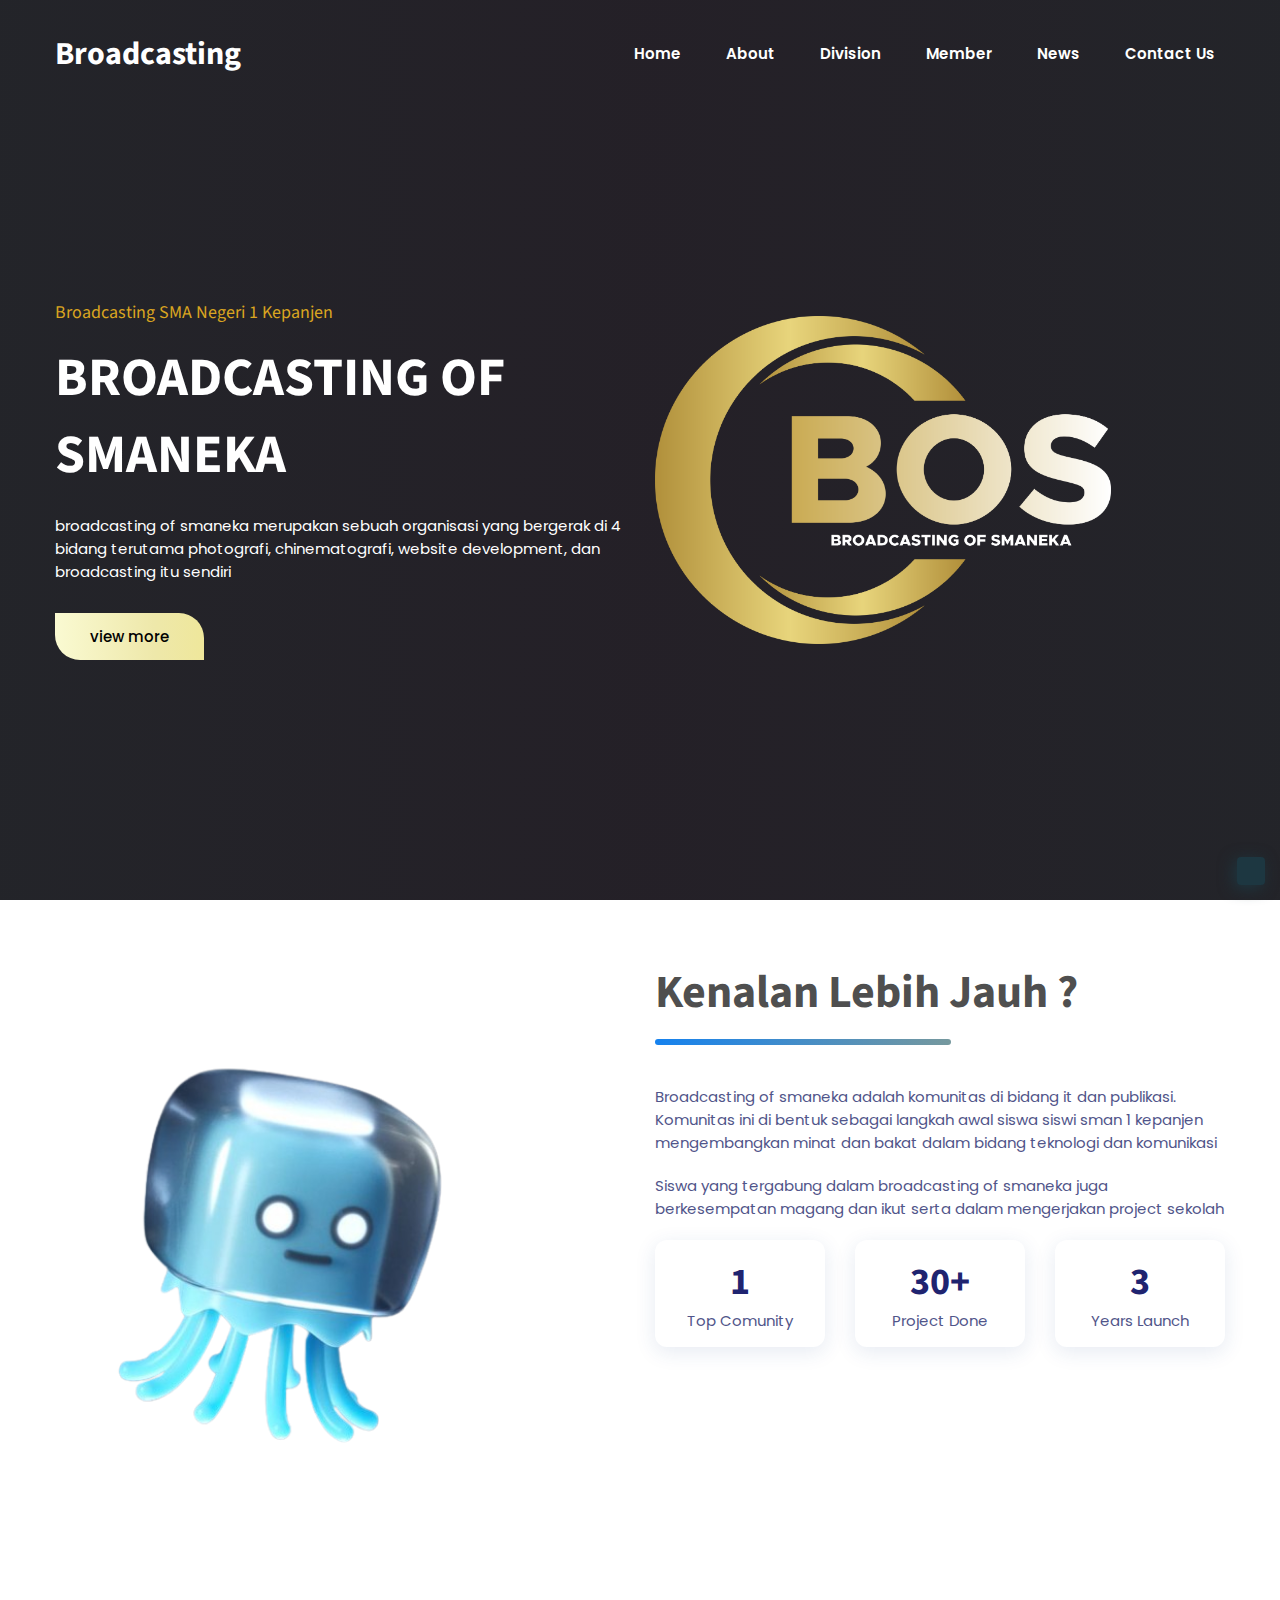
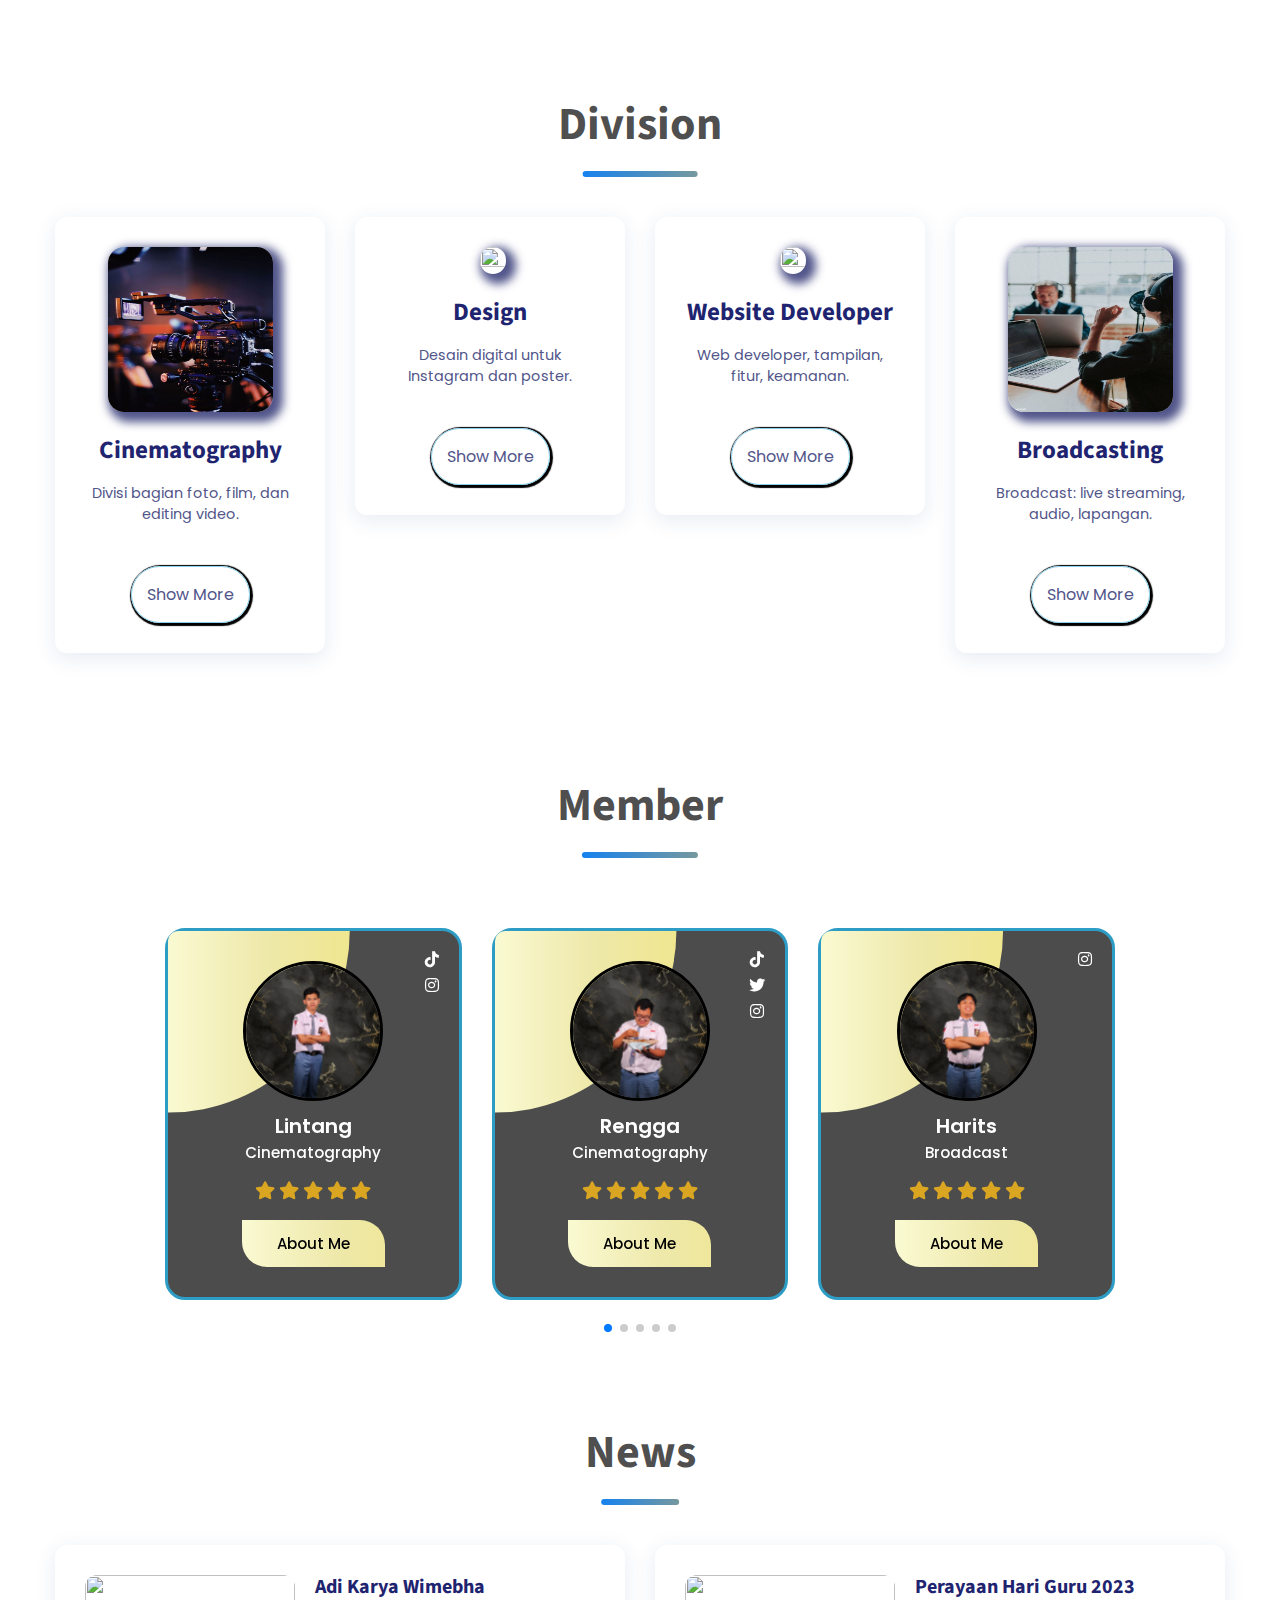
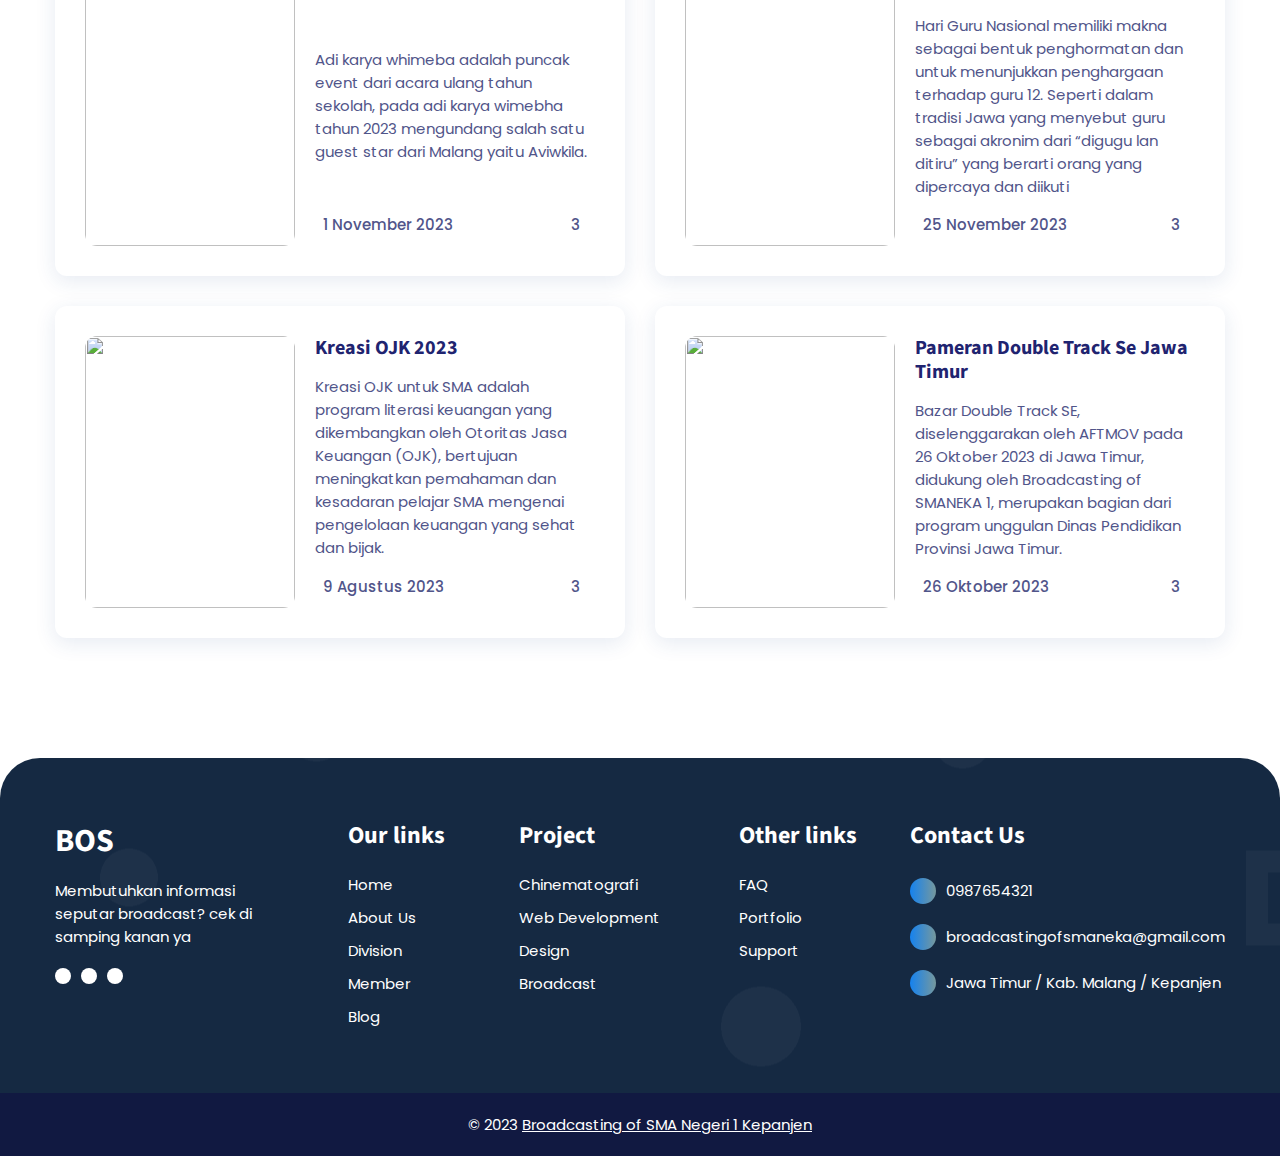
==== index.html @ 5eebb1da "Add files via upload" ====
<!DOCTYPE html>
<html lang="en">

<head>
  <meta charset="UTF-8">
  <meta http-equiv="X-UA-Compatible" content="IE=edge">
  <meta name="viewport" content="width=device-width, initial-scale=1.0">
  <title>Broadcasting of smaneka</title>

  <!-- 
    - favicon
  -->
  <link rel="shortcut icon" href="./favicon.svg" type="image/svg+xml">

  <!-- 
    - custom css link
  -->
  <link rel="stylesheet" href="./assets/css/swiper-bundle.min.css">
  <link rel="stylesheet" href="./assets/css/style.css">
  <!-- <link rel="stylesheet" href="./assets/css/slide.css"> -->
  <link
    rel="stylesheet"
    href="https://cdn.jsdelivr.net/npm/swiper@11/swiper-bundle.min.css"
  />
  <link rel="stylesheet" href="https://unicons.iconscout.com/release/v3.0.6/css/line.css">
  

  <!-- 
    - google font link
  -->
  <link rel="preconnect" href="https://fonts.googleapis.com">
  <link rel="preconnect" href="https://fonts.gstatic.com" crossorigin>
  <link
    href="https://fonts.googleapis.com/css2?family=Poppins:wght@400;500;600&family=Source+Sans+Pro:wght@600;700&display=swap"
    rel="stylesheet">
    <script
    src="https://kit.fontawesome.com/64d58efce2.js"
    crossorigin="anonymous"
  ></script>
  
  <!-- 
    iocn tap links 
  -->

  <link rel="icon" href="./img/boslogo.png">

  <!-- 
    custom links
   -->

   <link rel="stylesheet" href="https://cdnjs.cloudflare.com/ajax/libs/font-awesome/6.2.0/css/all.min.css">
   <link href="https://cdnjs.cloudflare.com/a$ax/libs/materialize/l.@.@/css/materialize.min.css">
   <link rel="stylesheet" href="https://cdn.jsdelivr.net/npm/swiper@11/swiper-bundle.min.css" />
</head>

<body id="top">

  <!-- 
    - #HEADER
  -->

  <header class="header" data-header>
    <div class="container">

      <div class="overlay" data-overlay></div>

      <a href="#">
        <h1 class="logo">Broadcasting</h1>
      </a>

      <nav class="navbar" data-navbar>

        <div class="navbar-top">
          <a href="#" class="logo">BOS</a>

          <button class="nav-close-btn" aria-label="Close Menu" data-nav-close-btn>
            <ion-icon name="close-outline"></ion-icon>
          </button>
        </div>

        <ul class="navbar-list">

          <li class="navbar-item">
            <a href="#home" class="navbar-link" data-navbar-link>Home</a>
          </li>

          <li class="navbar-item">
            <a href="#about" class="navbar-link" data-navbar-link>About</a>
          </li>

          <li class="navbar-item">
            <a href="#services" class="navbar-link" data-navbar-link>Division</a>
          </li>

          <li class="navbar-item">
            <a href="#features" class="navbar-link" data-navbar-link>Member</a>
          </li>

          <li class="navbar-item">
            <a href="#blog" class="navbar-link" data-navbar-link>News</a>
          </li>

          <li class="navbar-item">
            <a href="./Contactformtoemail.html" class="navbar-link" data-navbar-link>Contact Us</a>
          </li>

        </ul>

      </nav>

      <!-- <a href="#" class="btn">
        <ion-icon name="chevron-forward-outline" aria-hidden="true"></ion-icon>

        <span>Get A Quote</span>
      </a> -->

      <button class="nav-open-btn" aria-label="Open Menu" data-nav-open-btn>
        <ion-icon name="menu-outline"></ion-icon>
      </button>

    </div>
  </header>





  <main>
    <article>

      <!-- 
        - #HERO
      -->

      <section class="hero" id="home">
        <div class="container">

          <div class="hero-content">

            <p class="hero-subtitle">Broadcasting SMA Negeri 1 Kepanjen</p>

            <h2 class="h2 hero-title">BROADCASTING OF SMANEKA</h2>

            <p class="hero-text">
              broadcasting of smaneka merupakan sebuah organisasi yang bergerak di 4 bidang terutama photografi, chinematografi, website development, dan broadcasting itu sendiri
            </p>

            <button class="btn" onclick="window.location.href='//www.instagram.com/broadcastingofsmaneka'">view more</button>

          </div>

          <figure class="hero-banner">
            <img src="./img/boslogo.png" width="694" height="529" loading="lazy" alt="hero-banner"
              class="w-100 banner-animation">
          </figure>

        </div>
      </section>





      <!-- 
        - #ABOUT
      -->

      <section class="section about" id="about">
        <div class="container">

          <figure class="about-banner">
            <img src="./img/footageabout1.png" width="700" height="532" loading="lazy" alt="about banner"
              class="w-100 banner-animation">
          </figure>

          <div class="about-content">

            <h2 class="h2 section-title underline">Kenalan Lebih Jauh ?</h2>

            <p class="about-text">
              Broadcasting of smaneka adalah komunitas di bidang it dan publikasi. Komunitas ini di bentuk sebagai langkah awal siswa siswi sman 1 kepanjen mengembangkan minat dan bakat dalam bidang teknologi dan komunikasi
            </p>

            <p class="about-text">
              Siswa yang tergabung dalam broadcasting of smaneka juga berkesempatan magang dan ikut serta dalam mengerjakan project sekolah
            </p>

            <ul class="stats-list">

              <li class="stats-card">
                <p class="h3 stats-title">1</p>

                <p class="stats-text">Top Comunity</p>
              </li>

              <li class="stats-card">
                <p class="h3 stats-title">30+</p>

                <p class="stats-text">Project Done</p>
              </li>

              <li class="stats-card">
                <p class="h3 stats-title">3</p>

                <p class="stats-text">Years Launch</p>
              </li>

            </ul>

          </div>

        </div>
      </section>





      <!-- 
        - #SERVICE
      -->

      <section class="section service" id="services">
        <div class="container">

          <h2 class="h2 section-title underline">Division</h2>

          <ul class="service-list">

            <li>
              <div class="service-card">

                <div class="card-icon hide-icon">
                  <img src="./img/c.jpg">
                </div>

                <h3 class="h3 title">Cinematography</h3>

                <p class="text">
                  
                  Divisi bagian foto, film, dan editing video. <br><br>

                </p>

                <!-- <button class="card-btn" aria-label="Show More">
                  <ion-icon name="chevron-forward-outline"></ion-icon>
                </button> -->
                <label class="card-btn" for="modal-1" >
                  Show More
                </label>

                <input class="modal-state" id="modal-1" type="checkbox" />
                <div class="modal">
                  <label class="modal__bg" for="modal-1"></label>
                  <div class="modal__inner">
                    <label class="modal__close" for="modal-1"></label>
                    <h2>Divisi Cinematography</h2>
                    <p>
                      <img src="img/cinema1.jpeg" alt="">
                    </p>
                    <p>
                      Cinematografi adalah ilmu terapan yang membahas tentang teknik menangkap gambar dan sekaligus menggabung-gabungkan gambar tersebut sehingga menjadi rangkaian gambar yang memililki kemampuan menyampaikan ide dan cerita
                    </p>
                    <!-- <a class="ripiw" href="https://www.youtube.com/@sman1kepanjen">Preview</a> -->
                  </div>
                </div>

              </div>
            </li>

            <li>
              <div class="service-card">

                <div class="card-icon">
                  <img src="./img/po].jpg">
                </div>

                <h3 class="h3 title">Design</h3>

                <p class="text">
                  
                  Desain digital untuk Instagram dan poster. <br><br>

                </p>

                <!-- <button class="card-btn" aria-label="Show More">
                  <ion-icon name="chevron-forward-outline"></ion-icon>
                </button> -->
                <label class="card-btn" for="modal-2" >
                  Show More
                </label>

                <input class="modal-state" id="modal-2" type="checkbox" />
                <div class="modal">
                  <label class="modal__bg" for="modal-2"></label>
                  <div class="modal__inner">
                    <label class="modal__close" for="modal-2"></label>
                    <h2>Divisi Design</h2>
                    <p>
                      <img src="img/design1.jpeg" alt=""> <br>
                      <b>TENTANG DIVISI</b> <br><br>
                      desainer grafis adalah seorang profesional yang menciptakan karya visual seperti ilustrasi, tipografi, fotografi, atau motion. Karya visual tersebut diciptakan untuk tujuan media promosi dan penerbitan, dalam hal ini ditayangkan secara digital. Seorang desainer yang bekerja membuat grafis harus mampu menciptakan konsep visual. Konsep visual yang dihasilkan harus berisi ide-ide berkaitan dengan inspirasi dan informasi pesan lewat seni visual. Ide tersebut diaplikasikan melalui gambar, tulisan, grafis, serta ilustrasi.
                      <!-- <a class="ripiw" href="https://www.instagram.com/smanegeri1kepanjen/">Preview</a> -->
                    </p>
                                         
                  </div>

              </div>
            </li>

            <li>
              <div class="service-card">

                <div class="card-icon">
                  <img src="./img/w.jpg">
                </div>

                <h3 class="h3 title">Website Developer</h3>

                <p class="text">
                  
                  Web developer, tampilan, fitur, keamanan. <br><br>
                </p>

                <!-- <button class="card-btn" aria-label="Show More">
                  <ion-icon name="chevron-forward-outline"></ion-icon>
                </button> -->
                <label class="card-btn" for="modal-3" >
                  Show More
                </label>

                <input class="modal-state" id="modal-3" type="checkbox" />
                <div class="modal">
                  <label class="modal__bg" for="modal-3"></label>
                  <div class="modal__inner">
                    <label class="modal__close" for="modal-3"></label>
                    <h2>Dvisi Website Developer</h2>
                    <p>
                      <img src="img/portogw1.png" alt="">
                      <h4>Website Pendidikan Siwa</h4>
                      Inovasi dalam kegiatan lintas minat dan bakat siswa
                    </p> <br><br><br><br><br><br><br><br><br><br><br><br> <br>
                    <p>
                      <img src="img/portogw2.png" alt="">
                      <h4>Biotech Geneloom Website</h4>
                      Inovasi kegiatan belajar biologi dalam mengetahui DNA dan RNA
                    </p> <br><br><br><br><br><br><br><br><br><br> <br><br><br>
                    <p>
                      <img src="img/portogw4.png" alt="">
                      <h4>BICHA Aplication</h4>
                      Bhineka Indonesia's Culture inovasi pengenalan sejarah indonesia dalam permainan puzzle
                    </p>
                  </div>
              </div>
            </li>

            <li>
              <div class="service-card">

                <div class="card-icon">
                  <img src="./img/b.jpg">
                </div>

                <h3 class="h3 title">Broadcasting</h3>

                <p class="text">
                  
               
                Broadcast: live streaming, audio, lapangan. <br><br>
                </p>

                <!-- <button class="card-btn" aria-label="Show More">
                  <ion-icon name="chevron-forward-outline"></ion-icon>
                </button> -->
                <label class="card-btn" for="modal-4" >
                  Show More
                </label>

                <input class="modal-state" id="modal-4" type="checkbox" />
                <div class="modal">
                  <label class="modal__bg" for="modal-4"></label>
                  <div class="modal__inner">
                    <label class="modal__close" for="modal-4"></label>
                    <h2>Potcast</h2>
                    <p>
                      <img src="img/potcast1.jpeg" alt="">
                    </p>
                    <p> <br><br> <br><br><br><br><br><br><br><br><br><br> <br><br><br><br><br><br>
                      <b>Broadcast Potcast</b> <br><br>
                      Podcast merupakan salah satu media konten yang banyak mendapat perhatian masyarakat. Sebab terkesan lebih fleksibel dan intens apabila dibandingkan dengan siaran radio pada umumnya. Istilah podcast pertama kali diajukan oleh seorang jurnalis The Guardian, Ben Hammersley, di tahun 2004. Kata podcast sendiri memiliki arti kepanjangan yakni play on demand dan broadcast.
                      
                    </p>
                    <!-- <a class="ripiw" href="https://www.youtube.com/@sman1kepanjen">Preview</a> -->
                  </div>
              </div>
            </li>

          </ul>

        </div>
      </section>





      <!-- 
        - #FEATURES
      -->

      <section class="section features" id="features">

        <div class="containerr">

          <h2 class="h2 section-title underline">Member</h2>

          <div class="swiper mySwiper container">
            <div class="swiper-wrapper content">
              <div class="swiper-slide card">
                <div class="card-content">
                  <div class="image">
                    <img src="./img/1.png" alt="">
                  </div>
                  <div class="social-media">
                    <a href="https://www.tiktok.com/@itslintunggg" class="fa-brands fa-tiktok"></a>
                    <!-- <a href="" class="fa-brands fa-twitter"></a> -->
                    <a href="https://www.instagram.com/lintang.fauzayudha/" class="fa-brands fa-instagram"></a>
                  </div>
                  <div class="name-profession">
                    <span class="name">Lintang</span>
                    <span class="profession">Cinematography</span>
                  </div>
                  <div class="rating">
                    <i class="fa-solid fa-star"></i>
                    <i class="fa-solid fa-star"></i>
                    <i class="fa-solid fa-star"></i>
                    <i class="fa-solid fa-star"></i>
                    <i class="fa-solid fa-star"></i>
                  </div>
                  <div class="button">
                    <button class="aboutMe">About Me</button>
                    <!-- <button class="hireMe">Hire Me</button> -->
                  </div>
                </div>
              </div>
              <div class="swiper-slide card">
                <div class="card-content">
                  <div class="image">
                    <img src="./img/2.png" alt="">
                  </div>
                  <div class="social-media">
                    <a href="https://www.tiktok.com/@royy.atmajaa" class="fa-brands fa-tiktok"></a>
                    <a href="https://twitter.com/29Atmaja" class="fa-brands fa-twitter"></a>
                    <a href="https://www.instagram.com/royy.atmajaa/" class="fa-brands fa-instagram"></a>
                  </div>
                  <div class="name-profession">
                    <span class="name">Rengga</span>
                    <span class="profession">Cinematography</span>
                  </div>
                  <div class="rating">
                    <i class="fa-solid fa-star"></i>
                    <i class="fa-solid fa-star"></i>
                    <i class="fa-solid fa-star"></i>
                    <i class="fa-solid fa-star"></i>
                    <i class="fa-solid fa-star"></i>
                  </div>
                  <div class="button">
                    <button class="aboutMe">About Me</button>
                    <!-- <button class="hireMe">Hire Me</button> -->
                  </div>
                </div>
              </div>
              <div class="swiper-slide card">
                <div class="card-content">
                  <div class="image">
                    <img src="./img/4.png" alt="">
                  </div>
                  <div class="social-media">
                    <!-- <a haref="" class="fa-brands fa-tiktok"></a> -->
                    <!-- <a haref="" class="fa-brands fa-twitter"></a> -->
                    <a href="https://www.instagram.com/harits_a.l.s/" class="fa-brands fa-instagram"></a>
                  </div>
                  <div class="name-profession">
                    <span class="name">Harits</span>
                    <span class="profession">Broadcast</span>
                  </div>
                  <div class="rating">
                    <i class="fa-solid fa-star"></i>
                    <i class="fa-solid fa-star"></i>
                    <i class="fa-solid fa-star"></i>
                    <i class="fa-solid fa-star"></i>
                    <i class="fa-solid fa-star"></i>
                  </div>
                  <div class="button">
                    <button class="aboutMe">About Me</button>
                    <!-- <button class="hireMe">Hire Me</button> -->
                  </div>
                </div>
              </div>
              <div class="swiper-slide card">
                <div class="card-content">
                  <div class="image">
                    <img src="./img/3.png" alt="">
                  </div>
                  <div class="social-media">
                    <a href="https://www.linkedin.com/in/ahnaf-ahtasyafi-423569291/" class="fa-brands fa-linkedin"></a>
                    <a href="https://twitter.com/AAhtasyafi57984" class="fa-brands fa-twitter"></a>
                    <a href="https://www.instagram.com/ahnafcx/" class="fa-brands fa-instagram"></a>
                    <a href="https://github.com/ahnafyura" class="fa-brands fa-github"></a>
                  </div>
                  <div class="name-profession">
                    <span class="name">Ahnaf</span>
                    <span class="profession">Website Developer</span>
                  </div>
                  <div class="rating">
                    <i class="fa-solid fa-star"></i>
                    <i class="fa-solid fa-star"></i>
                    <i class="fa-solid fa-star"></i>
                    <i class="fa-solid fa-star"></i>
                    <i class="fa-solid fa-star"></i>
                  </div>
                  <div class="button">
                    <button>
                      <a href="member.html" class="aboutMe" >About Me</a>
                    </button>
                    <!-- <button class="hireMe">Hire Me</button> -->
                  </div>
                </div>
              </div>
              <div class="swiper-slide card">
                <div class="card-content">
                  <div class="image">
                    <img src="./img/6.png" alt="">
                  </div>
                  <div class="social-media">
                    <a href="https://www.youtube.com/@dicky.candra" class="fa-brands fa-youtube"></a>
                    <a href="https://www.tiktok.com/@dickycandrakusuma" class="fa-brands fa-tiktok"></a>
                    <a href="https://www.instagram.com/dicky.candraa_/" class="fa-brands fa-instagram"></a>
                  </div>
                  <div class="name-profession">
                    <span class="name">Dicky</span>
                    <span class="profession">Cinematography</span>
                  </div>
                  <div class="rating">
                    <i class="fa-solid fa-star"></i>
                    <i class="fa-solid fa-star"></i>
                    <i class="fa-solid fa-star"></i>
                    <i class="fa-solid fa-star"></i>
                    <i class="fa-solid fa-star"></i>
                  </div>
                  <div class="button">
                    <button class="aboutMe" onclick="window.location.href='//dickycandra.my.id/'">About Me</button>
                    <!-- <button class="hireMe">Hire Me</button> -->
                  </div>
                </div>
              </div>
              <div class="swiper-slide card">
                <div class="card-content">
                  <div class="image">
                    <img src="./img/7.png" alt="">
                  </div>
                  <div class="social-media">
                    <a href="https://www.tiktok.com/@indomiee03" class="fa-brands fa-tiktok"></a>
                    <!-- <a href="" class="fa-brands fa-twitter"></a> -->
                    <a href="https://www.instagram.com/almerhafidz_/" class="fa-brands fa-instagram"></a>
                  </div>
                  <div class="name-profession">
                    <span class="name">Almer</span>
                    <span class="profession">Design</span>
                  </div>
                  <div class="rating">
                    <i class="fa-solid fa-star"></i>
                    <i class="fa-solid fa-star"></i>
                    <i class="fa-solid fa-star"></i>
                    <i class="fa-solid fa-star"></i>
                    <i class="fa-solid fa-star"></i>
                  </div>
                  <div class="button">
                    <button class="aboutMe">About Me</button>
                    <!-- <button class="hireMe">Hire Me</button> -->
                  </div>
                </div>
              </div>
              <div class="swiper-slide card">
                <div class="card-content">
                  <div class="image">
                    <img src="./img/5.png" alt="">
                  </div>
                  <div class="social-media">
                    <!-- <a href="" class="fa-brands fa-tiktok"></a> -->
                    <!-- <a href="" class="fa-brands fa-twitter"></a> -->
                    <a href="https://www.instagram.com/dio.nndaa/" class="fa-brands fa-instagram"></a>
                  </div>
                  <div class="name-profession">
                    <span class="name">Dio</span>
                    <span class="profession">Cinematography</span>
                  </div>
                  <div class="rating">
                    <i class="fa-solid fa-star"></i>
                    <i class="fa-solid fa-star"></i>
                    <i class="fa-solid fa-star"></i>
                    <i class="fa-solid fa-star"></i>
                    <i class="fa-solid fa-star"></i>
                  </div>
                  <div class="button">
                    <button class="aboutMe">About Me</button>
                    <!-- <button class="hireMe">Hire Me</button> -->
                  </div>
                </div>
              </div>
              <div class="swiper-slide card">
                <div class="card-content">
                  <div class="image">
                    <img src="./img/8.png" alt="">
                  </div>
                  <div class="social-media">
                    <!-- <a href="" class="fa-brands fa-tiktok"></a> -->
                    <!-- <a href="" class="fa-brands fa-twitter"></a> -->
                    <a href="https://www.instagram.com/anvnay/" class="fa-brands fa-instagram"></a>
                  </div>
                  <div class="name-profession">
                    <span class="name">Angel</span>
                    <span class="profession">Cinematography</span>
                  </div>
                  <div class="rating">
                    <i class="fa-solid fa-star"></i>
                    <i class="fa-solid fa-star"></i>
                    <i class="fa-solid fa-star"></i>
                    <i class="fa-solid fa-star"></i>
                    <i class="fa-solid fa-star"></i>
                  </div>
                  <div class="button">
                    <button class="aboutMe">About Me</button>
                    <!-- <button class="hireMe">Hire Me</button> -->
                  </div>
                </div>
              </div>
              <div class="swiper-slide card">
                <div class="card-content">
                  <div class="image">
                    <img src="./img/9.png" alt="">
                  </div>
                  <div class="social-media">
                    <a href="https://www.tiktok.com/@likethesaturn?_r=1&_d=dahk67am1hj447&sec_uid=MS4wLjABAAAAD347NrNsT2Gp-52RJ1JCbMAkFiFhE_Rp8WD0zPyvwpqp0o7VUIjIdrfZG8ly8AXz&share_author_id=6788657163352540161&sharer_language=id&source=h5_t&u_code=dahk6e45ifchlj&timestamp=1701952045&user_id=6788657163352540161&sec_user_id=MS4wLjABAAAAD347NrNsT2Gp-52RJ1JCbMAkFiFhE_Rp8WD0zPyvwpqp0o7VUIjIdrfZG8ly8AXz&utm_source=copy&utm_campaign=client_share&utm_medium=android&share_iid=7308127819396400902&share_link_id=287c2555-c7a4-4927-b344-3df6025a0abb&share_app_id=1180&ugbiz_name=ACCOUNT&ug_btm=b8727%2Cb0229&social_share_type=5" class="fa-brands fa-tiktok"></a>
                    <!-- <a href="" class="fa-brands fa-twitter"></a> -->
                    <a href="https://instagram.com/agniamldna_?igshid=OGQ5ZDc2ODk2ZA==" class="fa-brands fa-instagram"></a>
                  </div>
                  <div class="name-profession">
                    <span class="name">Agni</span>
                    <span class="profession">Design</span>
                  </div>
                  <div class="rating">
                    <i class="fa-solid fa-star"></i>
                    <i class="fa-solid fa-star"></i>
                    <i class="fa-solid fa-star"></i>
                    <i class="fa-solid fa-star"></i>
                    <i class="fa-solid fa-star"></i>
                  </div>
                  <div class="button">
                    <button class="aboutMe">About Me</button>
                    <!-- <button class="hireMe">Hire Me</button> -->
                  </div>
                </div>
              </div>
              <div class="swiper-slide card">
                <div class="card-content">
                  <div class="image">
                    <img src="./img/10.png" alt="">
                  </div>
                  <div class="social-media">
                    <a href="" class="fa-brands fa-facebook"></a>
                    <a href="" class="fa-brands fa-twitter"></a>
                    <a href="" class="fa-brands fa-instagram"></a>
                  </div>
                  <div class="name-profession">
                    <span class="name">Naviza</span>
                    <span class="profession">Broadcast</span>
                  </div>
                  <div class="rating">
                    <i class="fa-solid fa-star"></i>
                    <i class="fa-solid fa-star"></i>
                    <i class="fa-solid fa-star"></i>
                    <i class="fa-solid fa-star"></i>
                    <i class="fa-solid fa-star"></i>
                  </div>
                  <div class="button">
                    <button>
                      <a href="naviza.html" class="aboutMe" >About Me</a>
                    </button>
                    <!-- <button class="hireMe">Hire Me</button> -->
                  </div>
                </div>
              </div>
              <div class="swiper-slide card">
                <div class="card-content">
                  <div class="image">
                    <img src="./img/panji.png" alt="">
                  </div>
                  <div class="social-media">
                    <a href="" class="fa-brands fa-facebook"></a>
                    <a href="" class="fa-brands fa-twitter"></a>
                    <a href="" class="fa-brands fa-instagram"></a>
                  </div>
                  <div class="name-profession">
                    <span class="name">Panji</span>
                    <span class="profession">Cinematography</span>
                  </div>
                  <div class="rating">
                    <i class="fa-solid fa-star"></i>
                    <i class="fa-solid fa-star"></i>
                    <i class="fa-solid fa-star"></i>
                    <i class="fa-solid fa-star"></i>
                    <i class="fa-solid fa-star"></i>
                  </div>
                  <div class="button">
                    <button class="aboutMe">About Me</button>
                    <!-- <button class="hireMe">Hire Me</button> -->
                  </div>
                </div>
              </div>
              <div class="swiper-slide card">
                <div class="card-content">
                  <div class="image">
                    <img src="./img/farid.png" alt="">
                  </div>
                  <div class="social-media">
                    <a href="" class="fa-brands fa-facebook"></a>
                    <a href="" class="fa-brands fa-twitter"></a>
                    <a href="" class="fa-brands fa-instagram"></a>
                  </div>
                  <div class="name-profession">
                    <span class="name">Farid</span>
                    <span class="profession">Broadcast</span>
                  </div>
                  <div class="rating">
                    <i class="fa-solid fa-star"></i>
                    <i class="fa-solid fa-star"></i>
                    <i class="fa-solid fa-star"></i>
                    <i class="fa-solid fa-star"></i>
                    <i class="fa-solid fa-star"></i>
                  </div>
                  <div class="button">
                    <button class="aboutMe">About Me</button>
                    <!-- <button class="hireMe">Hire Me</button> -->
                  </div>
                </div>
              </div>
              <div class="swiper-slide card">
                <div class="card-content">
                  <div class="image">
                    <img src="./img/Shiva.png" alt="">
                  </div>
                  <div class="social-media">
                    <a href="" class="fa-brands fa-facebook"></a>
                    <a href="" class="fa-brands fa-twitter"></a>
                    <a href="" class="fa-brands fa-instagram"></a>
                  </div>
                  <div class="name-profession">
                    <span class="name">Shiva</span>
                    <span class="profession">Cinematography</span>
                  </div>
                  <div class="rating">
                    <i class="fa-solid fa-star"></i>
                    <i class="fa-solid fa-star"></i>
                    <i class="fa-solid fa-star"></i>
                    <i class="fa-solid fa-star"></i>
                    <i class="fa-solid fa-star"></i>
                  </div>
                  <div class="button">
                    <button>
                      <a href="shiva.html" class="aboutMe" >About Me</a>
                    </button>
                    <!-- <button class="hireMe">Hire Me</button> -->
                  </div>
                </div>
              </div>
            
            </div>
          </div>
        </div>
        <!-- <div class="swiper-button-next"></div>
        <div class="swiper-button-prev"></div> -->
        <div class="swiper-pagination"></div>
      </section>
      <script src="https://cdn.jsdelivr.net/npm/swiper/swiper-bundle.min.js"></script>




      <!-- 
        - #BLOG
      -->

      <section class="section blog" id="blog">
        <div class="container">

          <h2 class="h2 section-title underline">News</h2>

          <ul class="blog-list">

            <li>
              <div class="blog-card">

                <figure class="banner">
                  <a href="#">
                    <img src="./img/akw1.jpg" width="750" height="350" loading="lazy"
                      alt="" class="img-cover">
                  </a>
                </figure>

                <div class="content">

                  <h3 class="h3 title">
                    <a href="/comment.html">
                      Adi Karya Wimebha
                    </a>
                  </h3>

                  <p class="text">
                   Adi karya whimeba adalah puncak event dari acara ulang tahun sekolah, pada adi karya wimebha tahun 2023 mengundang salah satu guest star dari Malang yaitu Aviwkila.
                  </p>

                  <div class="meta">

                    <div class="publish-date">
                        <ion-icon name="time-outline"></ion-icon>

                      <time datetime="2023-13-11">1 November 2023</time>
                    </div>

                    <!-- <a href="#" class="comment" aria-label="Comment">
                      <ion-icon name="chatbubble-outline"></ion-icon>
                      <data value="0">0</data>
                    </a> -->

                    <label class="comment" for="comment-1" >
                      <ion-icon name="chatbubble-outline"></ion-icon>
                      <data value="3">3</data>
                    </label>
    
                    <input class="modal-state" id="comment-1" type="checkbox" />
                    <div class="modal">
                      <label class="modal__bg" for="comment-1"></label>
                      <div class="modal__inner">
                        <label class="modal__close" for="comment-1"></label>
                        <h2>Komentar Pengguna</h2>
                        <div>
                          <ul>
                            <li>
                              <img src="./img/cwo1.jpg" alt="">
                              <div class="talk-bubble tri-right left-top">
                                <div class="talktext">
                                  <b><h3>~ Joko Winarno</h3></b>
                                  <p>Wah, adikarya Wimebha di puncak ulang tahun sekolah tahun ini sungguh luar biasa! Saya sangat terkesan dengan kreativitas para siswa dalam mengekspresikan bakat mereka. Keputusan untuk mengundang Aviwkila sebagai guest star dari Malang juga menambahkan sentuhan spesial pada acara tersebut. Keren banget!</p>
                                </div>
                              </div>
                            </li>
                            <li>
                              <img src="./img/cwe2.jpg" alt="">
                              <div class="talk-bubble tri-right left-top">
                                <div class="talktext">
                                  <b><h3>~ Indah Pertiwi</h3></b>
                                  <p>Adikarya Wimebha di puncak ulang tahun sekolah tahun ini benar-benar menghipnotis saya! Melihat bakat dan dedikasi siswa-siswi dalam berbagai seni membuat saya bangga menjadi bagian dari komunitas ini. Dan tentu saja, kehadiran Aviwkila dari Malang sebagai guest star membuat acara ini semakin tak terlupakan. Semoga ke depannya lebih banyak lagi acara seru seperti ini!</p>
                                </div>
                              </div>
                            </li>
                            <li>
                              <img src="./img/cwe1.jpg" alt="">
                              <div class="talk-bubble tri-right left-top">
                                <div class="talktext">
                                  <b><h3>~ Diana Putri</h3></b>
                                  <p>Ulang tahun sekolah yang luar biasa! Adikarya Wimebha benar-benar memberikan sorotan pada kreativitas dan bakat siswa. Saya sangat senang melihat kolaborasi seni yang menghibur dan menginspirasi. Pilihan untuk mengundang Aviwkila sebagai guest star dari Malang adalah langkah yang brilian, menambahkan nuansa musik yang memukau pada acara tersebut. Selamat ulang tahun sekolah, semoga terus berkembang!</p>
                                </div>
                              </div>
                            </li>
                          </ul>
                        </div>
                      </div>

                    </div>

                    <label for="share-1" class="share" aria-label="Share" id="share1">
                      <ion-icon name="share-social-outline"></ion-icon>
                    </label>

                    <input type="checkbox" id="share-1" class="share-state"/>
                    <div class="popup-share">
                      <div class="popup-share-inner">
                        <header>
                          <span>Share News</span>
                          <label for="share-1" class="close"><i class="uil uil-times"></i></label>
                        </header>
                        <div class="content">
                          <p>Share this link via</p>
                          <ul class="icons">
                            <a
                              dtr-evt="floating share"
                              dtr-sec="share socmed"
                              dtr-act="share facebook"
                              onclick="shareOnFacebook()"
                              dtr-ttl="facebook"
                              href="#"
                              class="icon-item icon-item__fb fb"
                              data-url="https://youtu.be/BQiHYnZc48o?si=7OM5ZAgBnacXCpC-"
                              data-title="Motif Batik Mega Mendung"
                              data-image=""
                              data-desc=""
                            >
                              <i class="fab fa-facebook"></i>
                            </a>
                            <a
                              dtr-evt="floating share"
                              dtr-sec="share socmed"
                              dtr-act="share twitter"
                              onclick="shareOnTwitter()"
                              dtr-ttl="twitter"
                              href="#"
                              class="icon-item icon-item__twitter twitter"
                              data-url="https://youtu.be/BQiHYnZc48o?si=7OM5ZAgBnacXCpC-"
                              data-title="Motif Batik Mega Mendung"
                              data-desc=""
                            >
                              <i class="fab fa-twitter"></i>
                            </a>
                            <a href="www.instagram.com/direct/inbox"><i class="fab fa-instagram"></i></a>
                            <a
                              dtr-evt="floating share"
                              dtr-sec="share socmed"
                              dtr-act="share whatsapp"
                              onclick="shareOnWhatsApp()"
                              dtr-ttl="whatsapp"
                              href="#"
                              class="icon-item icon-item__whatsapp whatsapp"
                              data-url="https://youtu.be/BQiHYnZc48o?si=7OM5ZAgBnacXCpC-"
                              data-text="Motif Batik Mega Mendung"
                            >
                              <i class="fab fa-whatsapp"></i>
                            </a>
                            <a
                              dtr-evt="floating share"
                              dtr-sec="share socmed"
                              dtr-act="share telegram"
                              onclick="shareOnTelegram()"
                              dtr-ttl="telegram"
                              href="#"
                              class="icon-item icon-item__telegram telegram"
                              data-url="https://youtu.be/BQiHYnZc48o?si=7OM5ZAgBnacXCpC-"
                              data-text="Motif Batik Mega Mendung"
                            >
                              <i class="fab fa-telegram"></i>
                            </a>
                          </ul>
                          <p>Or copy link</p>
                          <div class="field">
                            <i class="url-icon uil uil-link"></i>
                            <input id="share-link-1" type="text" readonly value="https://youtu.be/BQiHYnZc48o?si=7OM5ZAgBnacXCpC-">
                            <button onclick=copyKlik(1)>Copy</button>
                          </div>
                        </div>
                      </div>
                    </div>

                  </div>

                </div>

              </div>
            </li>


            <!-- ===========================================pop up brow ======================================= -->


            <!-- ===========================================pop up brow ======================================= -->


            <li>
              <div class="blog-card">

                <figure class="banner">
                  <a href="#">
                    <img src="./img/guru.JPG" width="750" height="350" loading="lazy"
                      alt="" class="img-cover">
                  </a>
                </figure>

                <div class="content">

                  <h3 class="h3 title">
                    <a href="/comment1.html">
                      Perayaan Hari Guru 2023
                    </a>
                  </h3>

                  <p class="text">
                    Hari Guru Nasional memiliki makna sebagai bentuk penghormatan dan untuk menunjukkan penghargaan terhadap guru 12. Seperti dalam tradisi Jawa yang menyebut guru sebagai akronim dari “digugu lan ditiru” yang berarti orang yang dipercaya dan diikuti
                  <div class="meta">

                    <div class="publish-date">
                      <ion-icon name="time-outline"></ion-icon>

                      <time datetime="2023-15-11">25 November 2023</time>
                    </div>

                    <!-- <a href="#" class="comment" aria-label="Comment">
                      <ion-icon name="chatbubble-outline"></ion-icon>

                      <data value="0">0</data>
                    </a> -->

                    <label class="comment" for="comment-2" >
                      <ion-icon name="chatbubble-outline"></ion-icon>
                      <data value="3">3</data>
                    </label>

                    <input class="modal-state" id="comment-2" type="checkbox" />
                    <div class="modal">
                      <label class="modal__bg" for="comment-2"></label>
                      <div class="modal__inner">
                        <label class="modal__close" for="comment-2"></label>
                        <h2>Komentar Pengguna</h2>
                        <div>
                          <ul>
                            <li>
                              <img src="./images/cwe1.jpg" alt="">
                              <div class="talk-bubble tri-right left-top">
                                <div class="talktext">
                                  <b><h3>~ Diana Putri</h3></b>
                                  <p>Kain Batik Seni Lukis memberikan kombinasi sempurna antara kenyamanan dan estetika, dengan bahan halus yang tidak panas untuk kenyamanan maksimal.</p>
                                </div>
                              </div>
                            </li>
                            <li>
                              <img src="./images/cwe2.jpg" alt="">
                              <div class="talk-bubble tri-right left-top">
                                <div class="talktext">
                                  <b><h3>~ Indah Pertiwi</h3></b>
                                  <p>Berkualitas tinggi dan harga kompetitif, Kain Batik Seni Lukis menawarkan pilihan yang menguntungkan bagi mereka yang menghargai kualitas bahan dan desain.</p>
                                </div>
                              </div>
                            </li>
                            <li>
                              <img src="./images/cwo1.jpg" alt="">
                              <div class="talk-bubble tri-right left-top">
                                <div class="talktext">
                                  <b><h3>~ Joko Winarno</h3></b>
                                  <p>Dengan penggunaan bahan 100% Cotton Prima (Kualitas Ekspor), kain batik ini tidak hanya stylish tetapi juga mengutamakan kualitas internasional untuk pengalaman berpakaian yang istimewa.</p>
                                </div>
                              </div>
                            </li>
                          </ul>
                        </div>
                      </div>

                    </div>

                    <label for="share-2" class="share" aria-label="Share" id="share1">
                      <ion-icon name="share-social-outline"></ion-icon>
                    </label>

                    <input type="checkbox" id="share-2" class="share-state"/>
                    <div class="popup-share">
                      <div class="popup-share-inner">
                        <header>
                          <span>Share News</span>
                          <label for="share-2" class="close"><i class="uil uil-times"></i></label>
                        </header>
                        <div class="content">
                          <p>Share this link via</p>
                          <ul class="icons">
                            <a
                              dtr-evt="floating share"
                              dtr-sec="share socmed"
                              dtr-act="share facebook"
                              onclick="shareOnFacebook()"
                              dtr-ttl="facebook"
                              href="#"
                              class="icon-item icon-item__fb fb"
                              data-url="https://tugumalang.id/batik-banteng-agung-khas-kota-batu-merambah-pasar-internasional/"
                              data-title="Batik Banteng Agung Batu"
                              data-image=""
                              data-desc=""
                            >
                              <i class="fab fa-facebook"></i>
                            </a>
                            <a
                              dtr-evt="floating share"
                              dtr-sec="share socmed"
                              dtr-act="share twitter"
                              onclick="shareOnTwitter()"
                              dtr-ttl="twitter"
                              href="#"
                              class="icon-item icon-item__twitter twitter"
                              data-url="https://tugumalang.id/batik-banteng-agung-khas-kota-batu-merambah-pasar-internasional/"
                              data-title="Batik Banteng Agung Batu"
                              data-desc=""
                            >
                              <i class="fab fa-twitter"></i>
                            </a>
                            <a href="www.instagram.com/direct/inbox"><i class="fab fa-instagram"></i></a>
                            <a
                              dtr-evt="floating share"
                              dtr-sec="share socmed"
                              dtr-act="share whatsapp"
                              onclick="shareOnWhatsApp()"
                              dtr-ttl="whatsapp"
                              href="#"
                              class="icon-item icon-item__whatsapp whatsapp"
                              data-url="https://tugumalang.id/batik-banteng-agung-khas-kota-batu-merambah-pasar-internasional/"
                              data-text="Batik Banteng Agung Batu"
                            >
                              <i class="fab fa-whatsapp"></i>
                            </a>
                            <a
                              dtr-evt="floating share"
                              dtr-sec="share socmed"
                              dtr-act="share telegram"
                              onclick="shareOnTelegram()"
                              dtr-ttl="telegram"
                              href="#"
                              class="icon-item icon-item__telegram telegram"
                              data-url="https://tugumalang.id/batik-banteng-agung-khas-kota-batu-merambah-pasar-internasional/"
                              data-text="Batik Banteng Agung Batu"
                            >
                              <i class="fab fa-telegram"></i>
                            </a>
                          </ul>
                          <p>Or copy link</p>
                          <div class="field">
                            <i class="url-icon uil uil-link"></i>
                            <input id="share-link-2" type="text" readonly value="https://tugumalang.id/batik-banteng-agung-khas-kota-batu-merambah-pasar-internasional/">
                            <button onclick=copyKlik(2)>Copy</button>
                          </div>
                        </div>
                      </div>
                    </div>

                  </div>

                </div>

              </div>
            </li>


            <!-- ===========================================pop up brow ======================================= -->








            <!-- ===========================================pop up brow ======================================= -->

            <li>
              <div class="blog-card">

                <figure class="banner">
                  <a href="#">
                    <img src="./img/ojeka.JPG" width="750" height="350" loading="lazy"
                      alt="" class="img-cover">
                  </a>
                </figure>

                <div class="content">

                  <h3 class="h3 title">
                    <a href="/comment2.html">
                      Kreasi OJK 2023
                    </a>
                  </h3>

                  <p class="text">
                    Kreasi OJK untuk SMA adalah program literasi keuangan yang dikembangkan oleh Otoritas Jasa Keuangan (OJK), bertujuan meningkatkan pemahaman dan kesadaran pelajar SMA mengenai pengelolaan keuangan yang sehat dan bijak.                  </p>

                  <div class="meta">

                    <div class="publish-date">
                      <ion-icon name="time-outline"></ion-icon>

                      <time datetime="2023-09-08">9 Agustus 2023</time>
                    </div>

                    <!-- <a href="#" class="comment" aria-label="Comment">
                      <ion-icon name="chatbubble-outline"></ion-icon>

                      <data value="0">0</data>
                    </a> -->

                    <label class="comment" for="comment-3" >
                      <ion-icon name="chatbubble-outline"></ion-icon>
                      <data value="3">3</data>
                    </label>
    
                    <input class="modal-state" id="comment-3" type="checkbox" />
                    <div class="modal">
                      <label class="modal__bg" for="comment-3"></label>
                      <div class="modal__inner">
                        <label class="modal__close" for="comment-3"></label>
                        <h2>Komentar Pengguna</h2>
                        <div>
                          <ul>
                            <li>
                              <img src="./images/cwo1.jpg" alt="">
                              <div class="talk-bubble tri-right left-top">
                                <div class="talktext">
                                  <b><h3>~ Joko Winarno</h3></b>
                                  <p>Batik Katun Modern Colet Solo menggabungkan keunikan Mega Mendung Cirebon dengan sentuhan modern, mengajarkan kebijaksanaan dalam mengelola emosi.</p>
                                </div>
                              </div>
                            </li>
                            <li>
                              <img src="./images/cwe2.jpg" alt="">
                              <div class="talk-bubble tri-right left-top">
                                <div class="talktext">
                                  <b><h3>~ Indah Pertiwi</h3></b>
                                  <p>Batik Mega Mendung Cirebon pada Batik Katun Modern Colet Solo mewakilkan harmoni motif dan kenyamanan katun, sambil memberikan pesan filosofis.</p>
                                </div>
                              </div>
                            </li>
                            <li>
                              <img src="./images/cwe1.jpg" alt="">
                              <div class="talk-bubble tri-right left-top">
                                <div class="talktext">
                                  <b><h3>~ Diana Putri</h3></b>
                                  <p>Keindahan Mega Mendung Cirebon, bahan katun, dan filosofi mengendalikan emosi</p>
                                </div>
                              </div>
                            </li>
                          </ul>
                        </div>
                      </div>

                    </div>

                    <label for="share-3" class="share" aria-label="Share" id="share1">
                      <ion-icon name="share-social-outline"></ion-icon>
                    </label>

                    <input type="checkbox" id="share-3" class="share-state"/>
                    <div class="popup-share">
                      <div class="popup-share-inner">
                        <header>
                          <span>Share News</span>
                          <label for="share-3" class="close"><i class="uil uil-times"></i></label>
                        </header>
                        <div class="content">
                          <p>Share this link via</p>
                          <ul class="icons">
                            <a
                              dtr-evt="floating share"
                              dtr-sec="share socmed"
                              dtr-act="share facebook"
                              onclick="shareOnFacebook()"
                              dtr-ttl="facebook"
                              href="#"
                              class="icon-item icon-item__fb fb"
                              data-url="https://youtu.be/JSjRr3hzyWM?si=12_UUEae9pag_Pkx"
                              data-title="Batik Katun Modern Colet Solo"
                              data-image=""
                              data-desc=""
                            >
                              <i class="fab fa-facebook"></i>
                            </a>
                            <a
                              dtr-evt="floating share"
                              dtr-sec="share socmed"
                              dtr-act="share twitter"
                              onclick="shareOnTwitter()"
                              dtr-ttl="twitter"
                              href="#"
                              class="icon-item icon-item__twitter twitter"
                              data-url="https://youtu.be/JSjRr3hzyWM?si=12_UUEae9pag_Pkx"
                              data-title="Batik Katun Modern Colet Solo"
                              data-desc=""
                            >
                              <i class="fab fa-twitter"></i>
                            </a>
                            <a href="www.instagram.com/direct/inbox"><i class="fab fa-instagram"></i></a>
                            <a
                              dtr-evt="floating share"
                              dtr-sec="share socmed"
                              dtr-act="share whatsapp"
                              onclick="shareOnWhatsApp()"
                              dtr-ttl="whatsapp"
                              href="#"
                              class="icon-item icon-item__whatsapp whatsapp"
                              data-url="https://youtu.be/JSjRr3hzyWM?si=12_UUEae9pag_Pkx"
                              data-text="Batik Katun Modern Colet Solo"
                            >
                              <i class="fab fa-whatsapp"></i>
                            </a>
                            <a
                              dtr-evt="floating share"
                              dtr-sec="share socmed"
                              dtr-act="share telegram"
                              onclick="shareOnTelegram()"
                              dtr-ttl="telegram"
                              href="#"
                              class="icon-item icon-item__telegram telegram"
                              data-url="https://youtu.be/JSjRr3hzyWM?si=12_UUEae9pag_Pkx"
                              data-text="Batik Katun Modern Colet Solo"
                            >
                              <i class="fab fa-telegram"></i>
                            </a>
                          </ul>
                          <p>Or copy link</p>
                          <div class="field">
                            <i class="url-icon uil uil-link"></i>
                            <input id="share-link-3" type="text" readonly value="https://youtu.be/JSjRr3hzyWM?si=12_UUEae9pag_Pkx">
                            <button onclick=copyKlik(3)>Copy</button>
                          </div>
                        </div>
                      </div>
                    </div>

                  </div>

                </div>

              </div>
            </li>

            <!-- ===========================================pop up brow ======================================= -->

            <!-- ===========================================pop up brow ======================================= -->


            <li>
              <div class="blog-card">

                <figure class="banner">
                  <a href="#">
                    <img src="./img/dtboskyu.jpg" width="750" height="350" loading="lazy"
                      alt="" class="img-cover">
                  </a>
                </figure>

                <div class="content">

                  <h3 class="h3 title">
                    <a href="/comment3.html">
                      Pameran Double Track Se Jawa Timur
                    </a>
                  </h3>

                  <p class="text">
                    Bazar Double Track SE, diselenggarakan oleh AFTMOV pada 26 Oktober 2023 di Jawa Timur, didukung oleh Broadcasting of SMANEKA 1, merupakan bagian dari program unggulan Dinas Pendidikan Provinsi Jawa Timur.
                  <div class="meta">

                    <div class="publish-date">
                      <ion-icon name="time-outline"></ion-icon>

                      <time datetime="2022-26-10">26 Oktober 2023</time>
                    </div>

                    <!-- <a href="#" class="comment" aria-label="Comment">
                      <ion-icon name="chatbubble-outline"></ion-icon>

                      <data value="0">0</data>
                    </a> -->

                    <label class="comment" for="comment-4" >
                      <ion-icon name="chatbubble-outline"></ion-icon>
                      <data value="3">3</data>
                    </label>
    
                    <input class="modal-state" id="comment-4" type="checkbox" />
                    <div class="modal">
                      <label class="modal__bg" for="comment-4"></label>
                      <div class="modal__inner">
                        <label class="modal__close" for="comment-4"></label>
                        <h2>Komentar Pengguna</h2>
                        <div>
                          <ul>
                            <li>
                              <img src="./images/cwe2.jpg" alt="">
                              <div class="talk-bubble tri-right left-top">
                                <div class="talktext">
                                  <b><h3>~ Indah Pertiwi</h3></b>
                                  <p>Seni Batik Tulis Madura tidak hanya pakaian, tetapi juga cerminan identitas dan warisan budaya yang dijaga dengan penuh kehormatan oleh masyarakatnya.</p>
                                </div>
                              </div>
                            </li>
                            <li>
                              <img src="./images/cwo1.jpg" alt="">
                              <div class="talk-bubble tri-right left-top">
                                <div class="talktext">
                                  <b><h3>~ Joko Winarno</h3></b>
                                  <p>Sentuhan seni tradisional yang memukau, mencerminkan kekayaan budaya dan menjadi simbol identitas masyarakat Madura.</p>
                                </div>
                              </div>
                            </li>
                            <li>
                              <img src="./images/cwe1.jpg" alt="">
                              <div class="talk-bubble tri-right left-top">
                                <div class="talktext">
                                  <b><h3>~ Diana Putri</h3></b>
                                  <p>Batik Tulis Madura menggabungkan keahlian manual dengan motif alami, menciptakan bukan sekadar kain, melainkan warisan seni dan identitas yang dihargai.</p>
                                </div>
                              </div>
                            </li>
                          </ul>
                        </div>
                      </div>
                    </div>

                    <label for="share-4" class="share" aria-label="Share" id="share1">
                      <ion-icon name="share-social-outline"></ion-icon>
                    </label>

                    <input type="checkbox" id="share-4" class="share-state"/>
                    <div class="popup-share">
                      <div class="popup-share-inner">
                        <header>
                          <span>Share News</span>
                          <label for="share-4" class="close"><i class="uil uil-times"></i></label>
                        </header>
                        <div class="content">
                          <p>Share this link via</p>
                          <ul class="icons">
                            <a
                              dtr-evt="floating share"
                              dtr-sec="share socmed"
                              dtr-act="share facebook"
                              onclick="shareOnFacebook()"
                              dtr-ttl="facebook"
                              href="#"
                              class="icon-item icon-item__fb fb"
                              data-url="https://youtu.be/QPOXWt9R2WI?si=yINI9CkH9_Jb-Z11"
                              data-title="Batik Tulis Madura"
                              data-image=""
                              data-desc=""
                            >
                              <i class="fab fa-facebook"></i>
                            </a>
                            <a
                              dtr-evt="floating share"
                              dtr-sec="share socmed"
                              dtr-act="share twitter"
                              onclick="shareOnTwitter()"
                              dtr-ttl="twitter"
                              href="#"
                              class="icon-item icon-item__twitter twitter"
                              data-url="https://youtu.be/QPOXWt9R2WI?si=yINI9CkH9_Jb-Z11"
                              data-title="Batik Tulis Madura"
                              data-desc=""
                            >
                              <i class="fab fa-twitter"></i>
                            </a>
                            <a href="www.instagram.com/direct/inbox"><i class="fab fa-instagram"></i></a>
                            <a
                              dtr-evt="floating share"
                              dtr-sec="share socmed"
                              dtr-act="share whatsapp"
                              onclick="shareOnWhatsApp()"
                              dtr-ttl="whatsapp"
                              href="#"
                              class="icon-item icon-item__whatsapp whatsapp"
                              data-url="https://youtu.be/QPOXWt9R2WI?si=yINI9CkH9_Jb-Z11"
                              data-text="Batik Tulis Madura"
                            >
                              <i class="fab fa-whatsapp"></i>
                            </a>
                            <a
                              dtr-evt="floating share"
                              dtr-sec="share socmed"
                              dtr-act="share telegram"
                              onclick="shareOnTelegram()"
                              dtr-ttl="telegram"
                              href="#"
                              class="icon-item icon-item__telegram telegram"
                              data-url="https://youtu.be/QPOXWt9R2WI?si=yINI9CkH9_Jb-Z11"
                              data-text="Batik Tulis Madura"
                            >
                              <i class="fab fa-telegram"></i>
                            </a>
                          </ul>
                          <p>Or copy link</p>
                          <div class="field">
                            <i class="url-icon uil uil-link"></i>
                            <input id="share-link-4" type="text" readonly value="https://youtu.be/QPOXWt9R2WI?si=yINI9CkH9_Jb-Z11">
                            <button onclick=copyKlik(4)>Copy</button>
                          </div>
                        </div>
                      </div>
                    </div>

                  </div>

                </div>

              </div>
            </li>
            
            <!-- ===========================================pop up brow ======================================= -->


            <!-- ===========================================pop up brow ======================================= -->


          </ul>

        </div>
      </section>

    </article>
  </main>





  <!-- 
    - #FOOTER
  -->

  <footer class="footer">

    <div class="footer-top section">
      <div class="container">

        <div class="footer-brand">

          <a href="#" class="logo">BOS</a>

          <p class="text">
            Membutuhkan informasi seputar broadcast? cek di samping kanan ya
          </p>

          <ul class="social-list">

            <li>
              <a href="#" class="social-link">
                <ion-icon name="logo-youtube"></ion-icon>
              </a>
            </li>

            <li>
              <a href="#" class="social-link">
                <ion-icon name="logo-instagram"></ion-icon>
              </a>
            </li>

            <li>
              <a href="#" class="social-link">
                <ion-icon name="logo-twitter"></ion-icon>
              </a>
            </li>

          </ul>

        </div>

        <ul class="footer-list">

          <li>
            <p class="footer-list-title">Our links</p>
          </li>

          <li>
            <a href="#home" class="footer-link">Home</a>
          </li>

          <li>
            <a href="#about" class="footer-link">About Us</a>
          </li>

          <li>
            <a href="#services" class="footer-link">Division</a>
          </li>

          <li>
            <a href="#features" class="footer-link">Member</a>
          </li>

          <li>
            <a href="#blog" class="footer-link">Blog</a>
          </li>

        </ul>

        <ul class="footer-list">

          <li>
            <p class="footer-list-title">Project</p>
          </li>

          <li>
            <a href="#" class="footer-link">Chinematografi</a>
          </li>

          <li>
            <a href="member.html" class="footer-link">Web Development</a>
          </li>

          <li>
            <a href="#" class="footer-link">Design</a>
          </li>

          <!-- <li>
            <a href="#" class="footer-link">Photografi</a>
          </li> -->

          <li>
            <a href="#" class="footer-link">Broadcast</a>
          </li>

        </ul>

        <ul class="footer-list">

          <li>
            <p class="footer-list-title">Other links</p>
          </li>

          <li>
            <a href="faq.html" class="footer-link">FAQ</a>
          </li>

          <li>
            <a href="#" class="footer-link">Portfolio</a>
          </li>

          <!-- <li>
            <a href="#" class="footer-link">Privacy Policy</a>
          </li>

          <li>
            <a href="#" class="footer-link">Terms & Conditions</a>
          </li> -->

          <li>
            <a href="#" class="footer-link">Support</a>
          </li>

        </ul>

        <ul class="footer-list">
          <li>
            <p class="footer-list-title">Contact Us</p>
          </li>

          <li class="footer-item">
            
            <div class="footer-item-icon">
              <ion-icon name="call"></ion-icon>
            </div>

            <div>
              <a href="#" class="footer-item-link">0987654321</a>
            </div>
            
          </li>
          <li class="footer-item">

            <div class="footer-item-icon">
              <ion-icon name="mail"></ion-icon>
            </div>

            <div>
              <a href="broadcast.smaneka@mtsn4malang.sch.id" class="footer-item-link">broadcastingofsmaneka@gmail.com</a>
            </div>

          </li>
          <li class="footer-item">
            <div class="footer-item-icon">
              <ion-icon name="location"></ion-icon>
            </div>
            <address class="footer-item-link">
              Jawa Timur / Kab. Malang / Kepanjen
            </address>
          </li>
        </ul>
      </div>
    </div>
    <div class="footer-bottom">
      <p class="copyright">
        &copy; 2023 <a href="#" class="copyright-link">Broadcasting of SMA Negeri 1 Kepanjen</a>
      </p>
    </div>
  </footer>





  <!-- 
    - back to top website --------------------------------------------------------------------------
  -->

  <a href="#top" class="go-top  active" aria-label="Go To Top" data-go-top>
    <ion-icon name="arrow-up-outline"></ion-icon>
  </a>





  <!-- 
    - custom js link ----------------------------------------------------------------------------------
  -->
  <script src="./assets/js/script.js"></script>


  <!-- 
    - module link ------------------------------------------------------------------------------------
  -->
  <script type="module" src="https://unpkg.com/ionicons@5.5.2/dist/ionicons/ionicons.esm.js"></script>
  <script nomodule src="https://unpkg.com/ionicons@5.5.2/dist/ionicons/ionicons.js"></script>
  <script src="https://cdn.jsdelivr.net/npm/swiper@11/swiper-bundle.min.js"></script>
  <script src="assets/js/swiper-bundle.min.js"></script>
</body>

</html>
---- assets/css/style.css ----
/*-----------------------------------*\
  #CUSTOM PROPERTY
\*-----------------------------------*/

:root {

  /**
   * colors
   */

  --st-patricks-blue: hsl(236, 57%, 28%);
  --amaranth-purple: hsl(335, 88%, 38%);
  --royal-blue-dark: hsl(230, 8%, 15%);
  --chrome-yellow: hsl(39, 100%, 52%);
  --space-cadet-1: hsl(230, 41%, 25%);
  --space-cadet-2: hsl(230, 59%, 16%);
  --winter-sky_50: hsla(335, 87%, 53%, 0.5);
  --purple-navy: hsl(236, 26%, 43%);
  --ksu-purple: hsl(274, 10%, 14%);
  --winter-sky: hsl(335, 87%, 53%);
  --razzmatazz: hsl(210, 87%, 51%);
  --platinum: hsl(0, 0%, 90%);
  --black_70: hsla(0, 0%, 0%, 0.7);
  --rajah: hsl(188, 17%, 54%);
  --white: hsl(0, 0%, 100%);
  --kuningmuda: 	#FAFAD2 ;
  --palegoldenrod: #EEE8AA;
  --dril: #F0E68C;
  --goldenroot: #DAA520	;

  --gradient-1: linear-gradient(90deg,var(--royal-blue-dark) 0,var(--ksu-purple) 51%,var(--royal-blue-dark));
  --gradient-2: linear-gradient(90deg,var(--razzmatazz) ,var(--rajah));
  --gold: linear-gradient(90deg,var(--kuningmuda), var(--palegoldenrod), var(--dril), var(--goldenroot));
  --gold1: linear-gradient(90deg,var(--dril), var(--palegoldenrod), var(--dril), var(--goldenroot));

  /**
   * typography
   */

  --ff-source-sans-pro: 'Source Sans Pro', sans-serif;
  --ff-poppins: 'Poppins', sans-serif;

  --fs-1: 4.2rem;
  --fs-2: 3.8rem;
  --fs-3: 3.2rem;
  --fs-4: 2.5rem;
  --fs-5: 2.4rem;
  --fs-6: 2rem;
  --fs-7: 1.8rem;
  --fs-8: 1.5rem;

  --fw-500: 500;
  --fw-600: 600;
  --fw-700: 700;

  /**
   * border radius
   */

  --radius-4: 4px;
  --radius-12: 12px;

  /**
   * spacing
   */

  --section-padding: 60px;

  /**
   * transition
   */

  --transition-1: 0.15s ease;
  --transition-2: 0.35s ease;
  --cubic-in: cubic-bezier(0.51, 0.03, 0.64, 0.28);
  --cubic-out: cubic-bezier(0.33, 0.85, 0.56, 1.02);

  /**
   * shadow
   */

  --shadow: 0 5px 20px 1px hsla(220, 63%, 33%, 0.1);

}

@import url(https://fonts.googleapis.com/earlyaccess/nicomoji.css);
/* @import "https://unpkg.com/open-props";
@import "https://unpkg.com/open-props/normalize.min.css"; */
@import url('https://fonts.googleapis.com/css2?family=Poppins:wght@300;400;500;600;700;800;900&display=swap');




/*-----------------------------------*\
  #RESET
\*-----------------------------------*/

*,
*::before,
*::after {
  margin: 0;
  padding: 0;
  box-sizing: border-box;
}

li { list-style: none; }

a { text-decoration: none; }

a,
img,
span,
input,
button,
ion-icon { display: block; }

button,
input {
  background: none;
  border: none;
  font: inherit;
}

button { cursor: pointer; }

input { width: 100%; }

ion-icon { pointer-events: none; }

img { height: auto; }

address { font-style: normal; }

html {
  font-family: var(--ff-poppins);
  font-size: 10px;
  scroll-behavior: smooth;
}

body {
  background-color: var(--white);
  color: var(--purple-navy);
  font-size: 1.6rem;
}

::-webkit-scrollbar { width: 10px; }

::-webkit-scrollbar-track { background-color: hsl(0, 0%, 95%); }

::-webkit-scrollbar-thumb { background-color: hsl(0, 0%, 80%); }

::-webkit-scrollbar-thumb:hover { background-color: hsl(0, 0%, 70%); }





/*-----------------------------------*\
  #REUSED STYLE
\*-----------------------------------*/

.container { 
  padding-inline: 15px; 
}

.h2,
.h3 { font-family: var(--ff-source-sans-pro); }

.btn {
  background-image: var(--gold);
  background-size: 200%;
  color: black;
  padding: 12px 35px;
  font-size: var(--fs-8);
  font-weight: var(--fw-500);
  border-radius: 0 25px;
  transition: var(--transition-2);
}

.btn:is(:hover, :focus) { background-position: right; }

.w-100 { width: 100%; }

.banner-animation { animation: waveAnim 2s linear infinite alternate; }

@keyframes waveAnim {
  0% { transform: translate(0, 0) rotate(0); }
  100% { transform: translate(2px, 2px) rotate(1deg); }
}

.section { padding-block: var(--section-padding); }

.section-title {
  color: var(--black_70);
  font-size: var(--fs-3);
  margin-block-end: 60px;
  max-width: max-content;
  margin-inline: auto;
}

.underline { position: relative; }

.underline::before {
  content: "";
  position: absolute;
  bottom: -20px;
  left: 50%;
  transform: translateX(-50%);
  width: 70%;
  height: 6px;
  background-image: var(--gradient-2);
  border-radius: 10px;
}

:is(.service-card, .features-card) .title {
  color: var(--st-patricks-blue);
  font-size: var(--fs-4);
  font-weight: var(--fw-700);
}

:is(.service-card, .features-card, .blog-card) .text { font-size: var(--fs-8); }

.img-cover {
  width: 100%;
  height: 100%;
  object-fit: cover;
}





/*-----------------------------------*\
  #HEADER
\*-----------------------------------*/

.header .btn { display: none; }

.header {
  --color: var(--white);

  position: absolute;
  top: 0;
  left: 0;
  width: 100%;
  padding-block: 14px;
  z-index: 4;
  transition: var(--transition-1);
}

.header.active {
  --color: var(--st-patricks-blue);

  position: fixed;
  background-color: var(--white);
  box-shadow: 0 2px 30px hsla(0, 0%, 0%, 0.1);
}

.header .container {
  display: flex;
  justify-content: space-between;
  align-items: center;
  gap: 30px;
}

.logo {
  color: var(--color);
  font-family: var(--ff-source-sans-pro);
  font-size: var(--fs-3);
}

.nav-open-btn {
  color: var(--color);
  font-size: 32px;
  padding: 4px;
}

.ripiw {
  margin-top: 20px;
  text-decoration: none;
  padding: 1%;
  color: white;
  background-color: var(--royal-blue-dark);
  border-radius: 16px;
  text-align: center;
  transition: .5s ease;
}
.ripiw:hover {
  background-color: rgb(113, 113, 113);
  text-decoration: none;
}

.navbar {
  background-color: var(--white);
  position: fixed;
  top: 0;
  left: -280px;
  width: 100%;
  max-width: 280px;
  min-height: 100%;
  padding: 20px;
  visibility: hidden;
  z-index: 2;
  transition: 0.25s var(--cubic-in);
}

.navbar.active {
  transform: translateX(280px);
  visibility: visible;
  transition: 0.5s var(--cubic-out);
}

.navbar-top {
  display: flex;
  justify-content: space-between;
  align-items: center;
  padding-block: 10px 30px;
}

.navbar-top .logo {
  color: var(--st-patricks-blue);
  font-size: 4.2rem;
  font-weight: var(--fw-700);
}

.nav-close-btn {
  color: var(--space-cadet-1);
  font-size: 2.8rem;
  padding: 4px;
}

.navbar-item:not(:last-child) { border-bottom: 1px solid var(--platinum); }

.navbar-link {
  color: var(--space-cadet-1);
  font-size: var(--fs-8);
  font-weight: var(--fw-600);
  padding-block: 12px;
}

.overlay {
  position: fixed;
  inset: 0;
  background-color: var(--black_70);
  z-index: 1;
  opacity: 0;
  pointer-events: none;
  transition: var(--transition-2);
}

.overlay.active {
  opacity: 1;
  pointer-events: all;
}





/*-----------------------------------*\
  #HERO
\*-----------------------------------*/

.hero {
  background-image: url("/img/paternn.jpg"),
                    var(--gradient-1);
  /* background-repeat: no-repeat, no-repeat, no-repeat; */
  /* background-position: -280px bottom, center, center; */
  background-size: cover;
  padding-block-start: 120px;
  height: 100vh;
  padding-block-end: var(--section-padding);
}

.hero-content { margin-block-end: 50px; }

.hero-subtitle {
  color: var(--goldenroot);
  font-family: var(--ff-source-sans-pro);
  font-size: var(--fs-7);
  margin-block-end: 15px;
}

.hero-title {
  color: var(--white);
  font-size: var(--fs-1);
  margin-block-end: 20px;
}

.hero-text {
  color: var(--white);
  font-size: var(--fs-8);
  margin-block-end: 30px;
}





/*-----------------------------------*\
  #ABOUT
\*-----------------------------------*/

.about-banner { 
  margin-block-end: 30px;
  width: 100%;
  height: 100%; 
}

.about .section-title { margin-inline: 0; }

.about .underline::before {
  left: 0;
  transform: translateX(0);
}

.about-text {
  font-size: var(--fs-8);
  margin-block-end: 20px;
}

.stats-list {
  display: grid;
  gap: 30px;
}

.stats-card {
  text-align: center;
  padding: 15px;
  box-shadow: var(--shadow);
  border-radius: var(--radius-12);
}

.stats-title {
  color: var(--st-patricks-blue);
  font-size: var(--fs-2);
  font-weight: var(--fw-700);
}

.stats-text { font-size: var(--fs-8); }





/*-----------------------------------*\
  #SERVICE
\*-----------------------------------*/

.service-list {
  display: grid;
  gap: 30px;
}

.service-card {
  padding: 30px;
  box-shadow: var(--shadow);
  border-radius: var(--radius-12);
  display: flex;
  align-items: center;
  flex-direction: column;
}

.service-card .card-icon img{
  /* background-image: url("/img/service-banner-pattern.png"); */
  background-repeat: no-repeat;
  background-size: contain;
  background-image: var(--white);
  aspect-ratio: 1 / 1;
  width: 130%;
  max-width: 165px;
  display: grid;
  place-content: center;
  margin-inline: auto;
  transition: .5s ease;
  border-radius: 16px;
  box-shadow: 5px 5px 10px 5px;
}

/* .service-card:hover .card-icon { 
  background-color: skyblue;
} */

.service-card .card-icon ion-icon {
  font-size: 5rem;
  color: rgb(0, 0, 0);
  --ionicon-stroke-width: 20px;
  transition: var(--transition-1);
}

.service-card:hover .card-icon ion-icon { 
  color: var(--royal-blue-dark); 
  
}

.service-card .title {
  text-align: center;
  margin-block-end: 15px;
  padding-top: 20px;
}

.service-card .text {
  text-align: center;
  margin-block-end: 20px;
  font-size: .9em;
}

.service-card .card-btn {
  margin-inline: auto;
  padding: 15px;
  border: 1px solid skyblue;
  border-radius: 50px;
  color: skyblue .4em;
  transition: var(--transition-1);
  box-shadow: 1px 1px 1px 2px black;
}

.service-card .card-btn:is(:hover, :focus) {
  color: var(--white);
  background-color: rgb(52, 93, 109) ;
}


/* -----------------------------------*/
        /* Member broadcast */
/* -----------------------------------*/

.containerr {
  display: flex;
  justify-content: space-between;
  align-items: center;
  gap: 30px;
  flex-direction: column;
}

.swiper-wrapper .content {
  justify-content: center;
}


/*-----------------------------------*\
  #FEATURE
\*-----------------------------------*/

#features {
  position: relative;
  /* height: 500px; */
  /* width: 1075px; */
  /* display: flex; */
  /* align-items: center; */

}

.swiper {
  width: 950px;
}
.containerr {
  border-radius: 20px;
}
.card .image {
  width: 140px;
  height: 140px;
  border-radius: 50%;
}
.card .image img {
  width: 100%;
  height: 100%;
  object-fit: cover;
  border-radius: 50%;
  border: 3px solid #000;
}
.card {
  position: relative;
  background: rgba(0, 0, 0, 0.7);
  border: 3px solid rgb(46, 157, 197);
  border-radius: 20px;
  
}
.card::before {
  content: '';
  position: absolute;
  width: 100%;
  height: 100%;
  background: var(--gold);
  clip-path: circle(55% at 0 0);
  border-top-left-radius: 10px;
}
.card .card-content {
  position: relative;
  display: flex;
  align-items: center;
  flex-direction: column;
  padding: 30px;
}
.card .social-media {
  position: absolute;
  top: 10px;
  right: 20px;
  display: flex;
  flex-direction: column;
  align-items: center;
}
.card .social-media a {
  color: #fff;
  margin-top: 10px;
  cursor: pointer;
  transition: .3s;
}
.card .social-media a:hover {
  color: #0ef;
}
.card .name-profession {
  display: flex;
  align-items: center;
  flex-direction: column;
  margin-top: 10px;
  color: #fff;
}
.name-profession .name {
  font-size: 20px;
  font-weight: 600;
}
.name-profession .profession {
  font-size: 15px;
  font-weight: 500;
}
.card .rating {
  display: flex;
  align-items: center;
  margin-top: 18px;
}
.card .rating i {
  font-size: 18px;
  color: var(--goldenroot);
  margin: 0 2px;
}
.card .button {
  display: flex;
  justify-content: space-around;
  width: 110%;
  margin-top: 20px;
}
.card .button button {
  background-image: var(--gold);
  background-size: 200%;
  color: black;
  padding: 12px 35px;
  font-size: var(--fs-8);
  font-weight: var(--fw-500);
  border-radius: 0 25px;
  transition: var(--transition-2);
}
.card .button button:hover {
  /* background: #fff; */
  background-position: right;
}
.swiper-pagination-bullet {
  height: 7px;
  width: 26px;
  background: #0ef;
  border-radius: 25px;
  margin-bottom: 1% !important;
  justify-content: center;
  position: sticky;
}
.swiper-button-next,
.swiper-button-prev {
  color: #0ef;
  margin-left: -110px;
}



/*-----------------------------------*\
  #BLOG
\*-----------------------------------*/

.blog { padding-block-end: 120px; }

.blog-list {
  display: grid;
  gap: 30px;
}

.blog-card {
  padding: 20px;
  box-shadow: var(--shadow);
  border-radius: var(--radius-12);
}

.blog-card .banner {
  border-radius: var(--radius-12);
  overflow: hidden;
  margin-block-end: 15px;
}

.blog-card .banner img { transition: var(--transition-2); }

.blog-card .banner a:is(:hover, :focus) img { transform: scale(1.1); }

.blog-card .title {
  color: var(--st-patricks-blue);
  font-size: var(--fs-6);
  line-height: 1.2;
  margin-block-end: 15px;
}

.blog-card .title > a { color: inherit; }

.blog-card .title > a:is(:hover, :focus) { color: var(--razzmatazz); }

.blog-card .text { margin-block-end: 15px; }

.blog-card .meta {
  display: flex;
  justify-content: space-between;
  align-items: center;
  gap: 15px;
  font-size: var(--fs-8);
  color: var(--purple-navy);
  font-weight: var(--fw-500);
  padding-block-end: 10px;
}

.blog-card .meta ion-icon {
  color: var(--winter-sky);
  font-size: 22px;
  --ionicon-stroke-width: 35px;
}

.publish-date,
.comment {
  display: flex;
  align-items: center;
  gap: 8px;
}

.comment {
  color: inherit;
  margin-inline-start: auto;
}





/*-----------------------------------*\
  #POP UP
\*-----------------------------------*/



.modal {
  opacity: 0;
  visibility: hidden;
  position: fixed;
  top: 0;
  right: 0;
  bottom: 0;
  left: 0;
  text-align: left;
  background: rgba(0,0,0, .9);
  transition: opacity .25s ease;
  z-index: 100;
}

.modal__bg {
  position: absolute;
  top: 0;
  right: 0;
  bottom: 0;
  left: 0;
  cursor: pointer;
}

.modal-state {
  display: none;
}

.modal-state:checked + .modal {
  opacity: 1;
  visibility: visible;
}

.modal-state:checked + .modal .modal__inner {
  top: 0;
}

.modal__inner {
  transition: top .25s ease;
  position: absolute;
  top: -20%;
  right: 0;
  bottom: 0;
  left: 0;
  width: 60%;
  margin: auto;
  overflow: auto;
  background: #fff;
  border-radius: 5px;
  padding: 1em 2em;
  height: 80%;
}

.modal__inner div ul li  {
  display: flex;
  padding: 13px 0 13px 0;
}

.modal__inner div ul li img {
  width: 60px;
  height: 60px;
  aspect-ratio: 1/1;
  object-fit: cover;
  border-radius: 50%;
  margin: 0 10px
}

#services .modal__inner p img {
  border-radius: 10px;
  box-shadow: 2px 2px 0 2px;
  height: 355px;
  object-fit: cover;
}

.modal__inner h2{
  text-align: center;
  padding-bottom: 20px;
}

.modal__close {
  position: absolute;
  right: 1em;
  top: 1em;
  width: 1.1em;
  height: 1.1em;
  cursor: pointer;
}

.modal__close:after,
.modal__close:before {
  content: '';
  position: absolute;
  width: 2px;
  height: 1.5em;
  background: #ccc;
  display: block;
  transform: rotate(45deg);
  left: 50%;
  margin: -3px 0 0 -1px;
  top: 0;
}

.modal__close:hover:after,
.modal__close:hover:before {
  background: #aaa;
}

.modal__close:before {
  transform: rotate(-45deg);
}

.talk-bubble {
	margin-left: 20px;
  padding: 20px;
  display: inline-block;
  position: relative;
	height: auto;
	background-color: #95a4bd;
  border-radius: 10px;
  color: #1e3e5f
}

.tri-right.border.left-top:before {
	content: ' ';
	position: absolute;
	width: 0;
	height: 0;
  left: -40px;
	right: auto;
  top: -8px;
	bottom: auto;
	border: 32px solid;
	border-color: #666 transparent transparent transparent;
}
.tri-right.left-top:after{
	content: ' ';
	position: absolute;
	width: 0;
	height: 0;
  left: -20px;
	right: auto;
  top: 0px;
	bottom: auto;
	border: 22px solid;
	border-color: #95a4bd transparent transparent transparent;
}

@media screen and (max-width: 992px) {
	
  .modal__inner {
    width: 80%;
    height: 80%;
    box-sizing: border-box;
  }

  #services .modal__inner p {
    position: relative;
    height: 300px;
    padding-top: 370px; 
  }

  .modal__inner p img {
    position: absolute;
    top: 0;
    left: 50%;
    transform: translateX(-50%);
  }

  .modal__inner div ul li img {
    width: 50px;
    height: 50px;
    margin: 0 10px
  }

  .talk-bubble {
    margin-left: 10px;
    padding: 10px;
  }

}


/* Other
 * =============================== */
/* body {
  padding: 1%;
  font: 1/1.5em sans-serif;
  text-align: center;
} */

/* .btn {
  cursor: pointer;
  background: #27ae60;
  display: inline-block;
  padding: .5em 1em;
  color: #fff;
  border-radius: 3px;
}

.btn:hover,
.btn:focus {
  background: #2ecc71;
}

.btn:active {
  background: #27ae60;
  box-shadow: 0 1px 2px rgba(0,0,0, .2) inset;
}

.btn--blue {
  background: #2980b9;
}

.btn--blue:hover,
.btn--blue:focus {
  background: #3498db;
}

.btn--blue:active {
  background: #2980b9;
} */

p img {
  max-width: 800px;
  height: auto;
  float: left;
  margin: 0 1em 1em 0;
}

/* akhir popup singgih */

/* share popap */

.popup-share{
  opacity: 0;
  visibility: hidden;
  position: fixed;
  top: 0;
  right: 0;
  bottom: 0;
  left: 0;
  text-align: left;
  background: rgba(0,0,0, .9);
  transition: opacity .25s ease;
  z-index: 100;
}

.share-state{
  display: none;
}

.share-state:checked + .popup-share {
  opacity: 1;
  visibility: visible;
}

.popup-share-inner{
  transition: top .25s ease;
  position: absolute;
  top: -20%;
  right: 0;
  bottom: 0;
  left: 0;
  width: 35%;
  margin: auto;
  overflow: auto;
  background: #fff;
  border-radius: 5px;
  padding: 1em 2em;
  height: 47%;
}

.share-state:checked + .popup-share .popup-share-inner{
  top: 0;
}

.popup-share-inner header{
  display: flex;
  justify-content: space-between;
}

.popup-share-inner ul{
  display: flex;
  padding: 20px 0 20px 0;
  justify-content: space-evenly;
}

.content .field{
  margin: 12px 0 -5px 0;
  height: 45px;
  border-radius: 4px;
  padding: 0 5px;
  border: 1px solid #757171;
  display: flex;
  align-items: center;
}
.field.active{
  border-color: #7d2ae8;
}
.field i{
  width: 50px;
  font-size: 18px;
  text-align: center;
}
.field.active i{
  color: #7d2ae8;
}
.field input{
  width: 100%;
  height: 100%;
  border: none;
  outline: none;
  font-size: 15px;
}
.field button{
  color: #fff;
  padding: 5px 18px;
  background: #7d2ae8;
  height: 80%;
  border-radius: 6px;
}
.field button:hover{
  background: #8d39fa;
}

@media screen and (max-width: 992px) {
	.popup-share-inner{
    width: 80%;
    height: 38%;
  }

  p img {
    max-width: 650px;
  }
}

/* akhir share popap */


/* pop up anap */


.view-modal, .popup{
  position: absolute;
  left: 48%;
}
.popup{
  background: #fff;
  padding: 25px;
  border-radius: 15px;
  top: 200% !important;
  max-width: 380px;
  z-index: 100;
  width: 100%;
  opacity: 0;
  pointer-events: none;
  box-shadow: -20px 20px 10px 10px  rgba(0, 0, 0, 0.666);
  transform: translate(-50%, -50%) scale(1.2);
  transition: top 0s 0.2s ease-in-out,
              opacity 0.2s 0s ease-in-out,
              transform 0.2s 0s ease-in-out;
}
.popup.show{
  top: 100%;
  opacity: 1;
  pointer-events: auto;
  transform:translate(-50%, -50%) scale(1);
  transition: top 0s 0s ease-in-out,
              opacity 0.2s 0s ease-in-out,
              transform 0.2s 0s ease-in-out;
  margin-top: 100%;

}
.popup :is(header, .icons, .field){
  display: flex;
  align-items: center;
  justify-content: space-between;
}
.popup header{
  padding-bottom: 15px;
  border-bottom: 1px solid #ebedf9;
}
header span{
  font-size: 21px;
  font-weight: 600;
}
header .close, .icons a{
  display: flex;
  align-items: center;
  border-radius: 50%;
  justify-content: center;
  transition: all 0.3s ease-in-out;
}
header .close{
  color: #878787;
  font-size: 17px;
  background: #f2f3fb;
  height: 33px;
  width: 33px;
  cursor: pointer;
}
header .close:hover{
  background: #ebedf9;
}
.popup .content{
  margin: 20px 0;
}
.popup .icons{
  margin: 15px 0 20px 0;
}
.content p{
  font-size: 16px;
}
.content .icons a{
  height: 50px;
  width: 50px;
  font-size: 20px;
  text-decoration: none;
  border: 1px solid transparent;
}
.icons a i{
  transition: transform 0.3s ease-in-out;
}
.icons a:nth-child(1){
  color: #1877F2;
  border-color: #b7d4fb;
}
.icons a:nth-child(1):hover{
  background: #1877F2;
}
.icons a:nth-child(2){
  color: #46C1F6;
  border-color: #b6e7fc;
}
.icons a:nth-child(2):hover{
  background: #46C1F6;
}
.icons a:nth-child(3){
  color: #e1306c;
  border-color: #f5bccf;
}
.icons a:nth-child(3):hover{
  background: #e1306c;
}
.icons a:nth-child(4){
  color: #25D366;
  border-color: #bef4d2;
}
.icons a:nth-child(4):hover{
  background: #25D366;
}
.icons a:nth-child(5){
  color: #0088cc;
  border-color: #b3e6ff;
}
.icons a:nth-child(5):hover{
  background: #0088cc;
}
.icons a:hover{
  color: #fff;
  border-color: transparent;
}
.icons a:hover i{
  transform: scale(1.2);
}
.content .field{
  margin: 12px 0 -5px 0;
  height: 45px;
  border-radius: 4px;
  padding: 0 5px;
  border: 1px solid #e1e1e1;
}
.field.active{
  border-color: #7d2ae8;
}
.field i{
  width: 50px;
  font-size: 18px;
  text-align: center;
}
.field.active i{
  color: #7d2ae8;
}
.field input{
  width: 100%;
  height: 100%;
  border: none;
  outline: none;
  font-size: 15px;
}

/* pop up anap */



/*-----------------------------------*\
  #Comment
\*-----------------------------------*/








/*-----------------------------------*\
  #FOOTER
\*-----------------------------------*/

.footer { font-size: var(--fs-8); }

.footer a { color: inherit; }

.footer-top {
  background-image: url("/img/footer-bg.png");
  background-color: rgb(21, 41, 66);
  background-repeat: no-repeat;
  background-size: auto, 200%;
  background-position: center, center;
  color: var(--white);
  border-radius: 40px 40px 0 0 ;
}

.footer-brand { margin-block-end: 30px; }

.footer-brand .logo {
  font-weight: var(--fw-700);
  margin-block-end: 15px;
}

.footer-brand .text {
  font-size: var(--fs-8);
  margin-block-end: 20px;
}

.social-list {
  display: flex;
  justify-content: flex-start;
  align-items: center;
  gap: 10px;
}

.footer-top .social-link {
  background-color: var(--white);
  color: rgb(16, 32, 39);
  font-size: 18px;
  padding: 8px;
  border-radius: 50%;
}

.footer-top .social-link:is(:hover, :focus) {
  background-color: #0b202b;
  color: var(--white);
}

.footer-list:not(:last-child) { margin-block-end: 25px; }

.footer-list-title {
  font-family: var(--ff-source-sans-pro);
  font-size: var(--fs-5);
  font-weight: var(--fw-700);
  margin-block-end: 15px;
}

.footer-link { padding-block: 5px; }

:is(.footer-link, .footer-item-link):not(address):is(:hover, :focus) { text-decoration: underline; }

.footer-item {
  display: flex;
  justify-content: flex-start;
  align-items: center;
  gap: 10px;
  padding-block: 10px;
}

.footer-item-icon {
  background-image: var(--gradient-2);
  padding: 13px;
  border-radius: 50%;
}

.footer-bottom {
  background-color: var(--space-cadet-2);
  padding: 20px;
  text-align: center;
  color: var(--white);
}

.copyright-link {
  display: inline-block;
  text-decoration: underline;
}

.copyright-link:is(:hover, :focus) { text-decoration: none; }





/*-----------------------------------*\
  #GO TO TOP
\*-----------------------------------*/

.go-top {
  position: fixed;
  bottom: 0;
  right: 15px;
  background-color: rgb(29, 55, 65);
  color: var(--white);
  font-size: 2rem;
  padding: 14px;
  border-radius: var(--radius-4);
  box-shadow: -3px 3px 15px rgb(29, 55, 65);
  z-index: 2;
  visibility: hidden;
  opacity: 0;
  transition: var(--transition-1);
}

.go-top.active {
  visibility: visible;
  opacity: 1;
  transform: translateY(-15px);
}





/*-----------------------------------*\
  #MEDIA QUERIES
\*-----------------------------------*/

/**
 * responsive for larger than 550px screen
 */

@media (min-width: 550px) {

  /**
   * REUSED STYLE
   */

  .container {
    max-width: 550px;
    margin-inline: auto;
  }

  .section-title { --fs-3: 3.6rem; }

  .w-100 { width: 50%; }

  /**
   * HEADER
   */

  .header .btn {
    display: flex;
    align-items: center;
    gap: 5px;
    margin-inline-start: auto;
  }



  /**
   * ABOUT
   */

  .stats-list { 
    grid-template-columns: repeat(3, 1fr); 
  }



  /**
   * BLOG
   */

  .blog-card {
    display: grid;
    grid-template-columns: 0.75fr 1fr;
    gap: 20px;
    padding: 30px;
  }

  .blog-card .banner { margin-block-end: 0; }

  .blog-card .banner a { height: 100%; }



  /**
   * FOOTER
   */

  .footer-brand,
  .footer-list:not(:last-child) { margin-block-end: 0; }

  .footer-top .container {
    display: grid;
    grid-template-columns: 1fr 1fr;
    gap: 30px 50px;
  }

}





/**
 * responsive for larger than 768px screen
 */

@media (min-width: 768px) {

  /**
   * REUSED STYLE
   */

  .container { max-width: 720px; }

  .w-100 { width: 50%; }

  /**
   * HERO
   */

  .hero {
    min-height: 110vh;
    display: grid;
    place-items: center;
  }

  .hero-content { 
    margin-block-end: 0; 
  }

  .hero .container {
    display: grid;
    grid-template-columns: 1fr 1fr;
    align-items: center;
    gap: 30px;
  }



  /**
   * SERVICE
   */

  .service-list { 
    grid-template-columns: 1fr 1fr;
  }



  /**
   * FEATURES
   */

  .features-list > li:first-child { margin-block-end: 0; }

  .features-list {
    display: grid;
    grid-template-columns: 1fr 1fr;
    gap: 25px;
  }



  /**
   * FOOTER
   */

  .footer-top .container { grid-template-columns: repeat(3, 1fr); }

}





/**
 * responsive for larger than 992px screen
 */

@media (min-width: 992px) {

  /**
   * CUSTOM PROPERTY
   */

  :root {

    /**
     * typography
     */

    --fs-1: 5.4rem;

  }
  .w-100 { width: 70%; }


  /**
   * REUSED STYLE
   */

  .container { max-width: 950px; }



  /**
   * HEADER
   */

  .header { padding-block: 20px; }

  .overlay,
  .nav-open-btn,
  .navbar-top { display: none; }

  .navbar,
  .navbar.active {
    all: unset;
    margin-inline-start: auto;
  }

  .header .btn { margin-inline-start: 0; }

  .navbar-list {
    display: flex;
    gap: 25px;
  }

  

  .navbar-item:not(:last-child) { border-bottom: none; }

  .navbar-link { 
    color: var(--color);
    margin: 10px; 
    transition: .5s ease;
  }

  .navbar-link:hover {
    background-image: var(--gold);
    color: var(--black_70);
    padding: 10px;
    border-radius: 10px 0 10px 0;
  }

  /**
   * HERO
   */

  .hero { min-height: 700px; }



  /**
   * ABOUT
   */

  .about .container {
    display: grid;
    grid-template-columns: 1fr 1fr;
    gap: 30px;
  }



  /**
   * SERVICE
   */

  .service-list { 
    grid-template-columns: repeat(4, 1fr); 
  }



  /**
   * FEATURES
   */

  .features-list { grid-template-columns: 1fr; }

  .features .container {
    display: grid;
    grid-template-columns: repeat(1, 1fr);
    gap: 30px;
  }

  .features .section-title { grid-column: 1 / 4; }

  .features-banner {
    margin-block: 0;
    display: grid;
    place-items: center;
  }



  /**
   * FOOTER
   */

  .footer-top .container { grid-template-columns: repeat(4, 1fr); }

  .footer-brand { grid-column: 1 / 5; }

  .footer-brand .text { max-width: 45ch; }

}





/**
 * responsive for larger than 1200px screen
 */

@media (min-width: 1200px) {

  /**
   * REUSED STYLE
   */

  .container { max-width: 1200px; }

  .section-title { --fs-3: 4.6rem; }



  /**
   * HERO
   */

  .hero { min-height: 800px; }

  .w-100 { width: 80%; }

  /**
   * BLOG
   */

  .blog-list { grid-template-columns: 1fr 1fr; }

  .blog-card { height: 100%; }

  .blog-card .content {
    display: flex;
    flex-direction: column;
    justify-content: space-between;
  }



  /**
   * FOOTER
   */

  .footer-top .container { grid-template-columns: 1fr 0.5fr 0.7fr 0.5fr 1fr; }

  .footer-brand { grid-column: auto; }

}
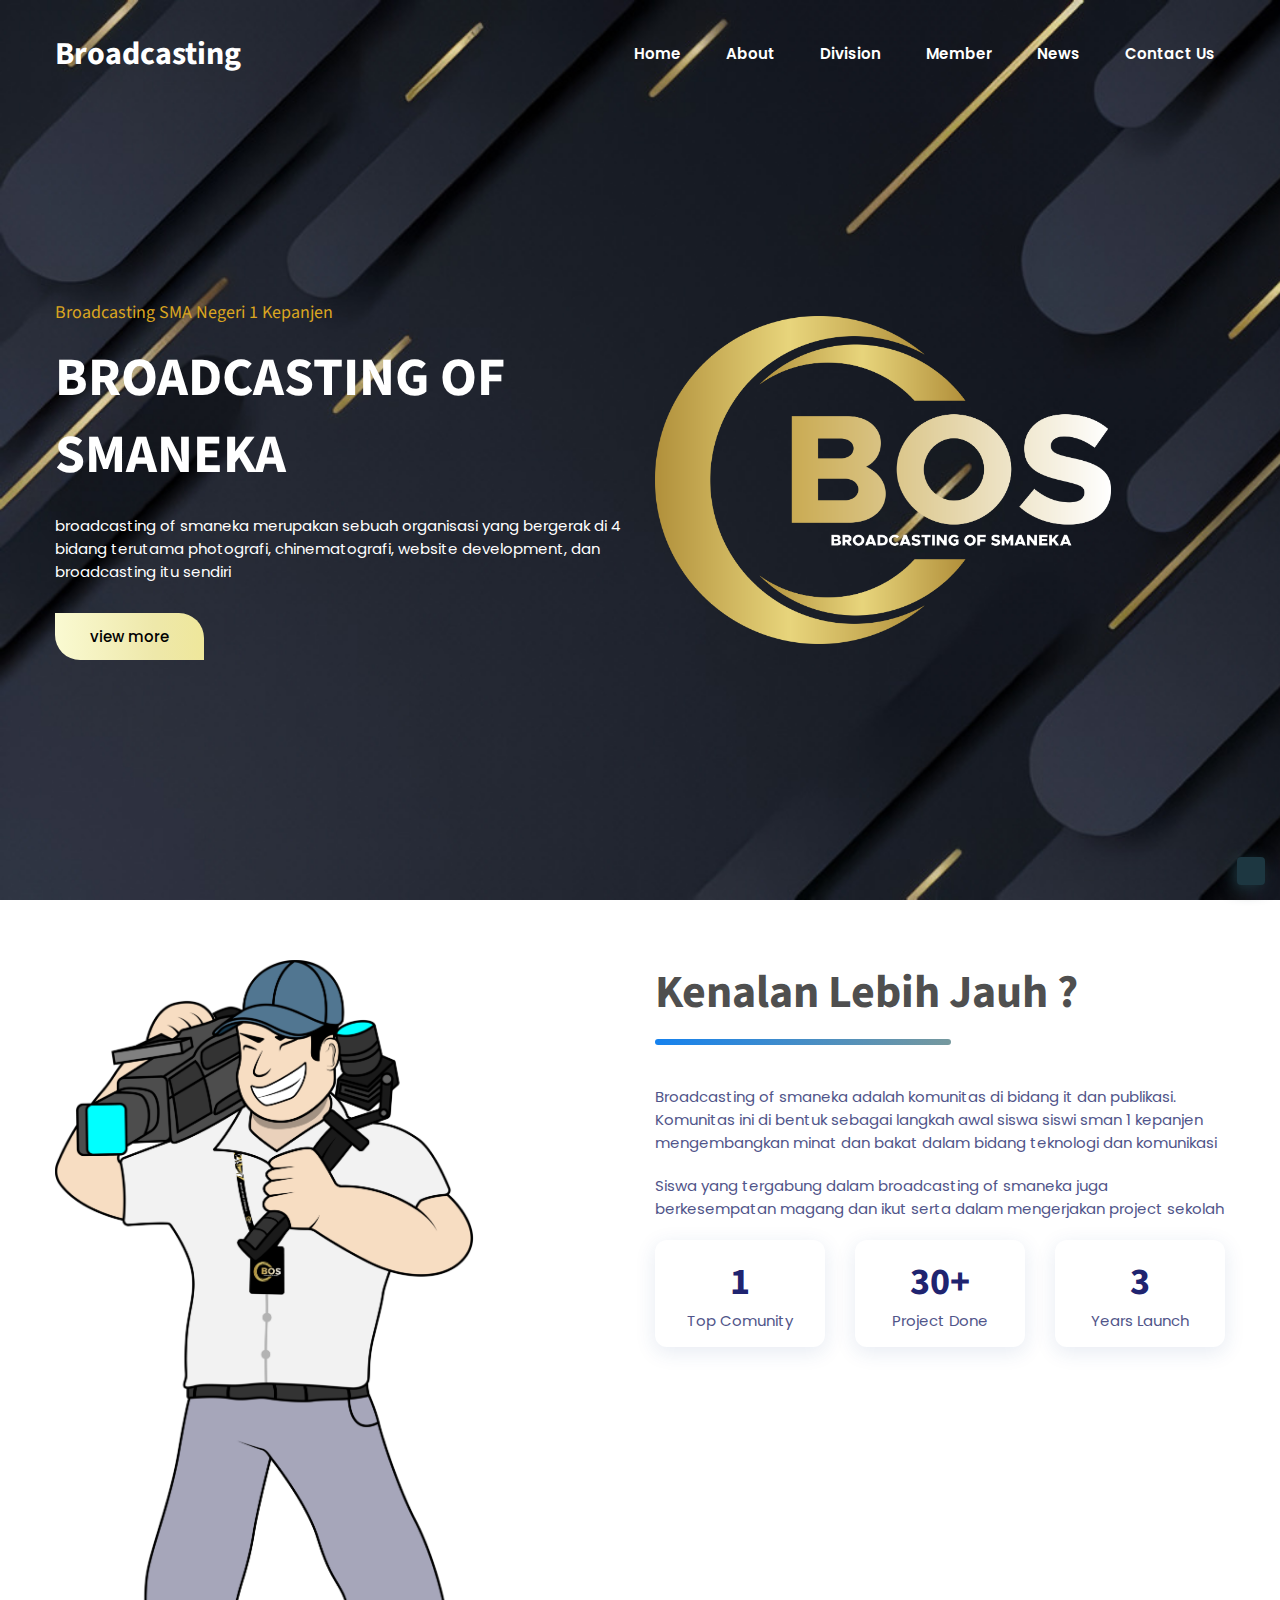
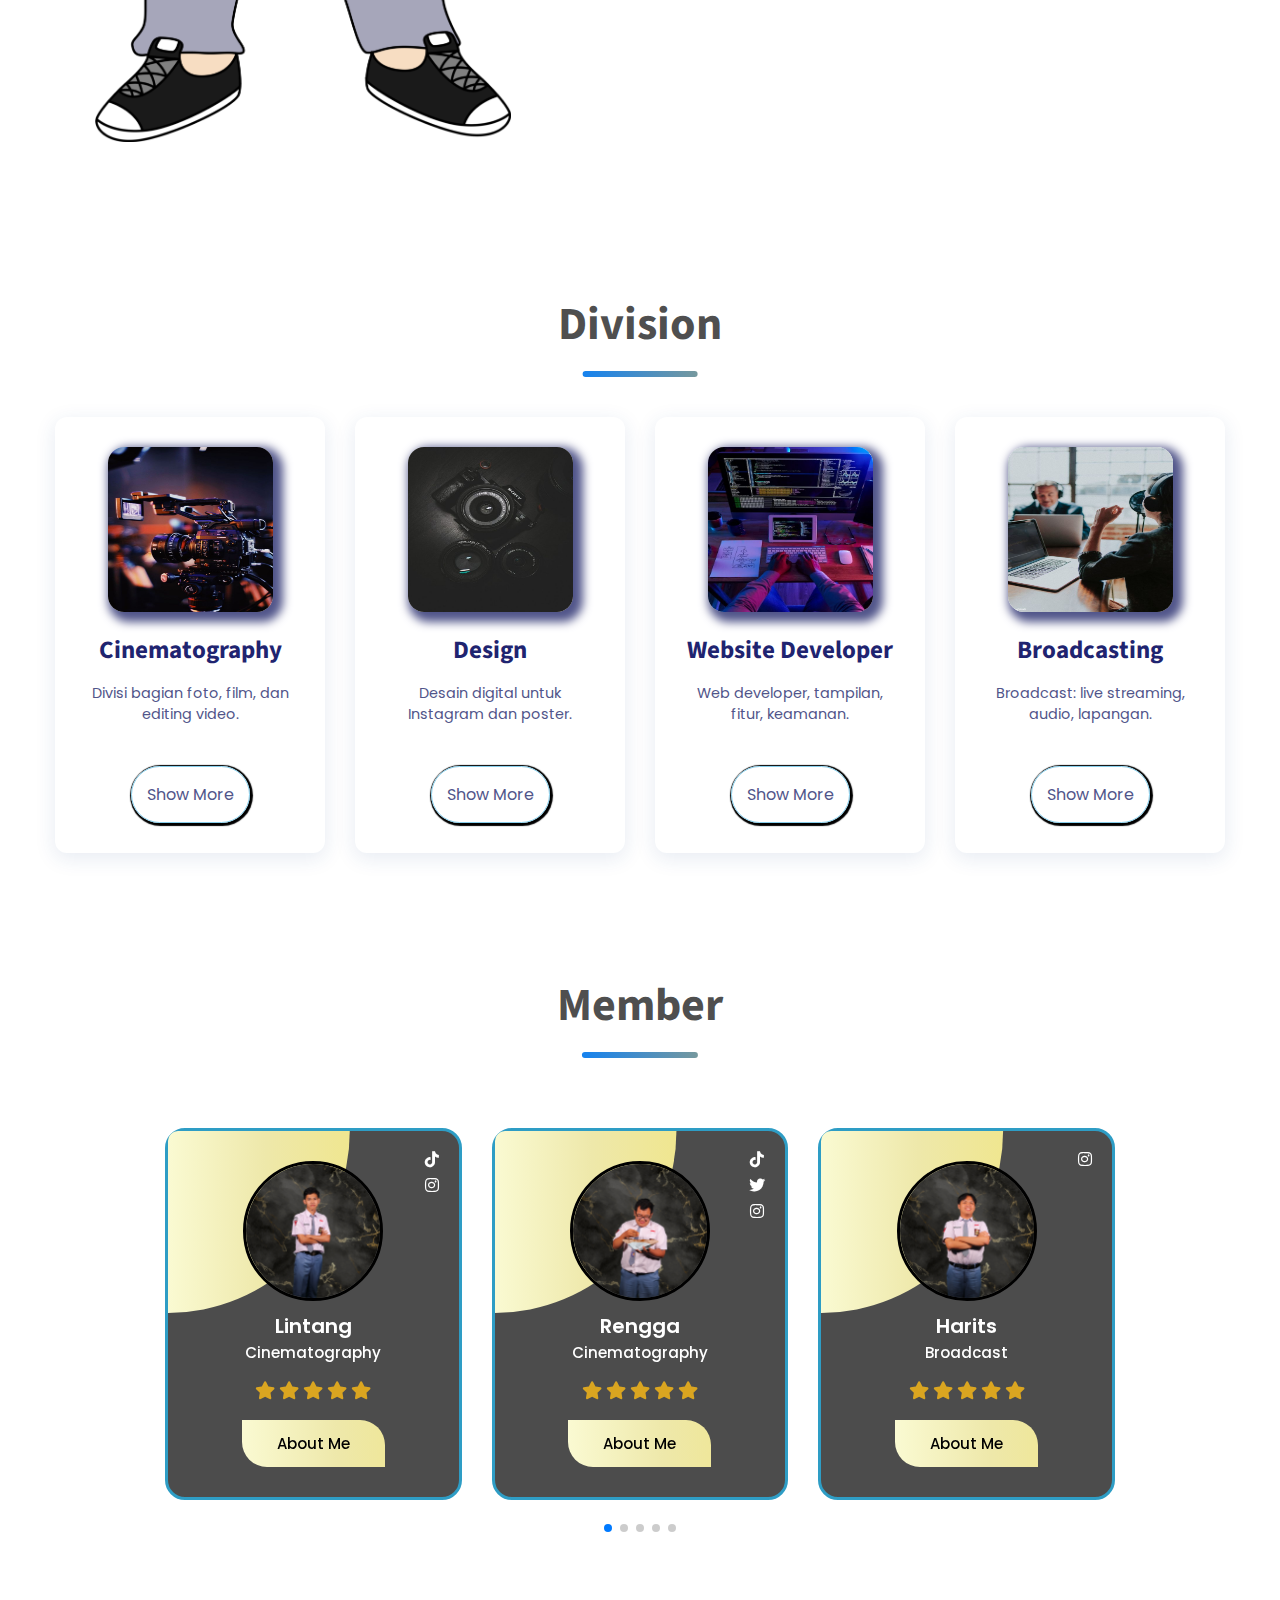
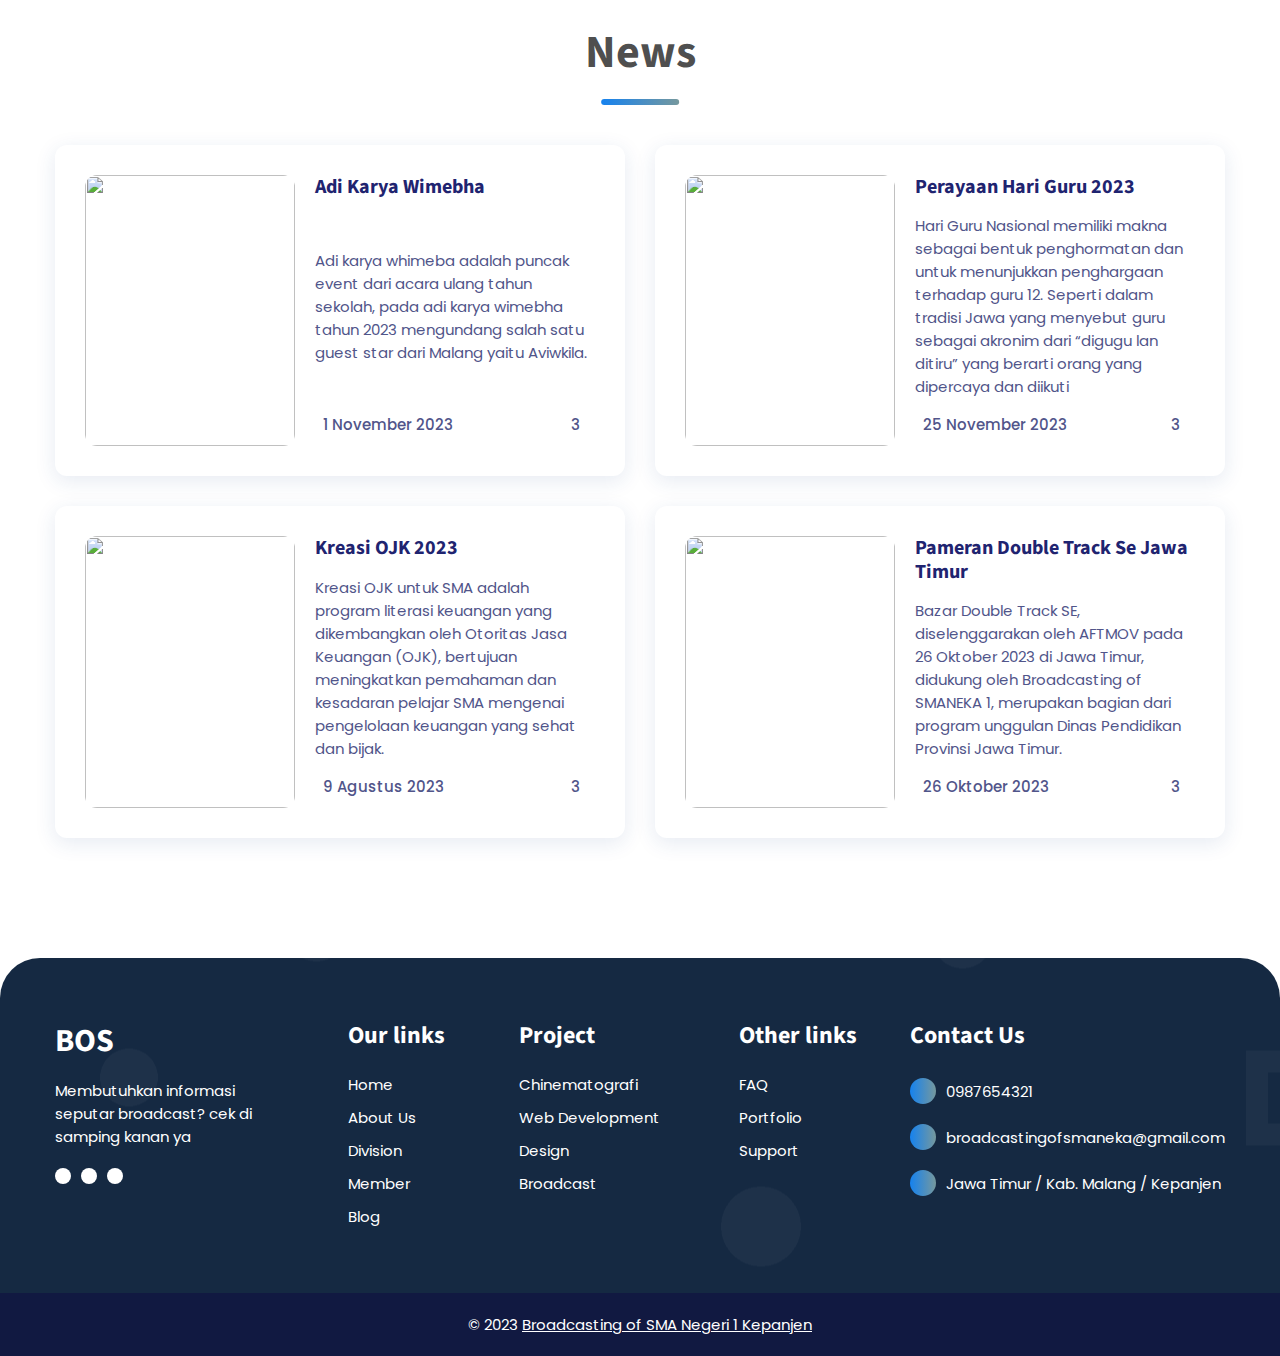
==== commit 5a6999d5: "index.html" ====
--- a/index.html
+++ b/index.html
@@ -169,7 +169,7 @@
         <div class="container">
 
           <figure class="about-banner">
-            <img src="./img/footageabout1.png" width="700" height="532" loading="lazy" alt="about banner"
+            <img src="./img/MASKOT.png" width="700" height="532" loading="lazy" alt="about banner"
               class="w-100 banner-animation">
           </figure>
 
@@ -1714,4 +1714,4 @@
   <script src="assets/js/swiper-bundle.min.js"></script>
 </body>
 
-</html>+</html>
